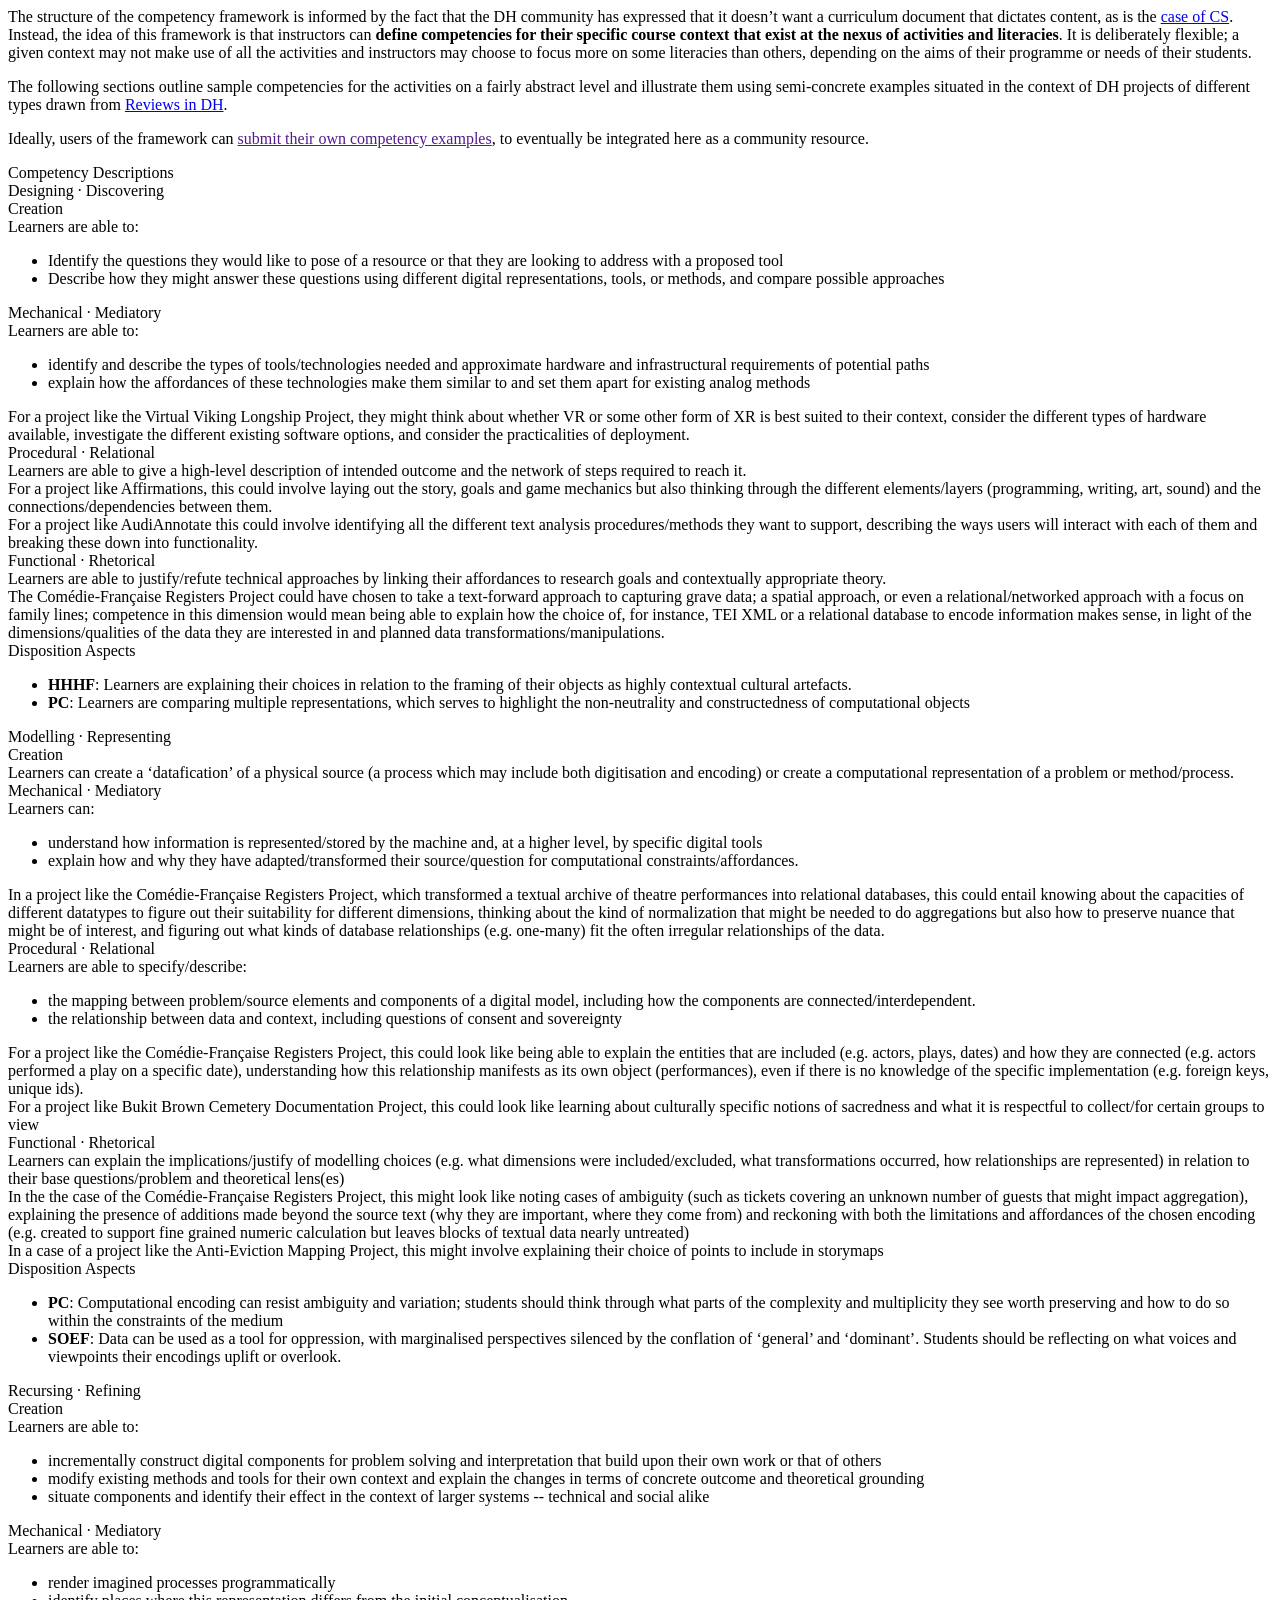
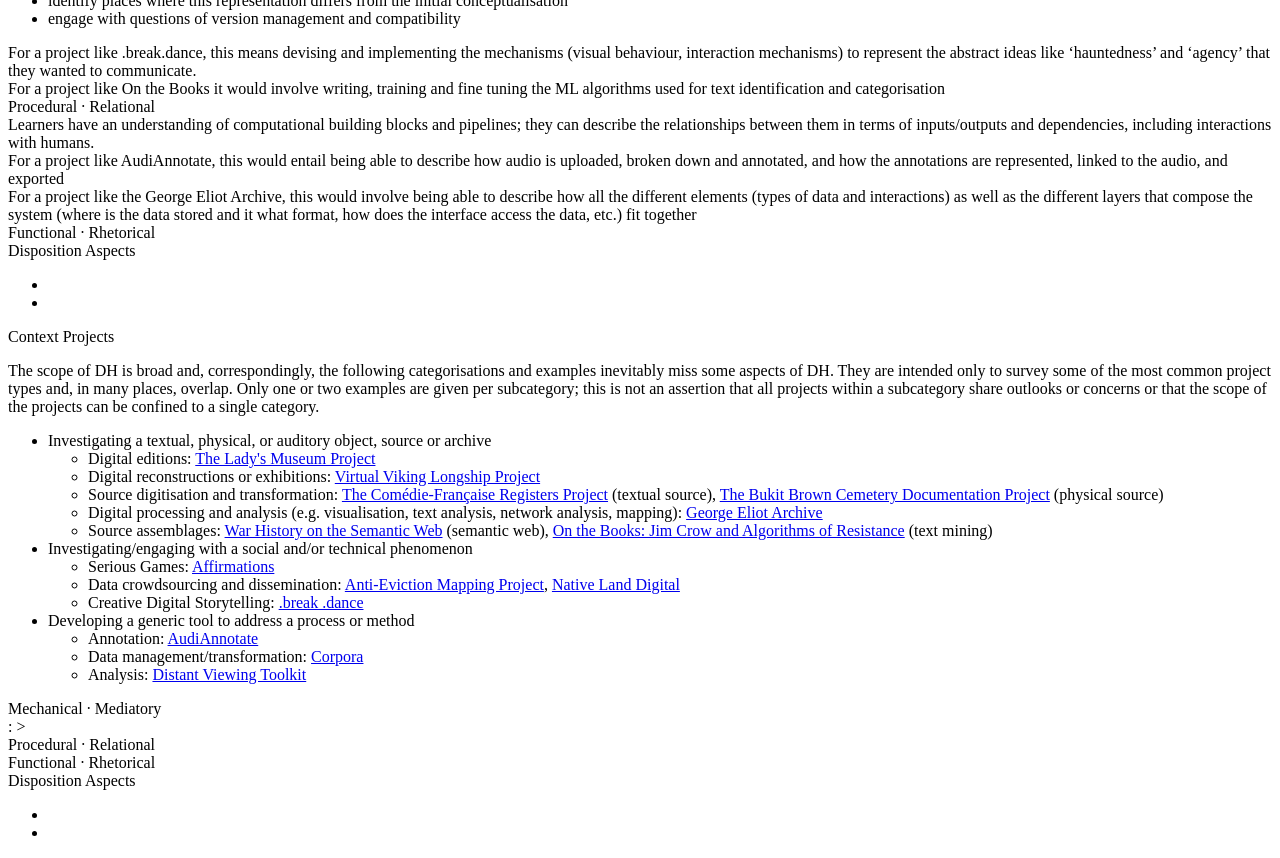
==== views/framework.html @ 6f7c1005 "initial commit" ====
<title>Competency Framework</title>
<body>
  <div class="text-content">
      <div class="content-section">
        <p>The structure of the competency framework is informed by the fact that the DH community has expressed that it doesn’t want a curriculum document that dictates content, as is the <a href="https://dl.acm.org/doi/epdf/10.1145/3664191" target="_blank">case of CS</a>. Instead, the idea of this framework is that instructors can <b>define competencies for their specific course context that exist at the nexus of activities and literacies</b>. It is deliberately flexible; a given context may not make use of all the activities and instructors may choose to focus more on some literacies than others, depending on the aims of their programme or needs of their students. <!--not sure if I should include the last bit--></p>
        <p>The following sections outline sample competencies for the activities on a fairly abstract level and illustrate them using semi-concrete examples situated in the context of <a du-smooth-scroll="projects" offset="130" duration="1000" class="scroll-anchor">DH projects of different types</a> drawn from <a href="https://reviewsindh.pubpub.org/" target="_blank">Reviews in DH</a>.</p>
        <p>Ideally, users of the framework can <a href="" target="_blank">submit their own competency examples</a>, to eventually be integrated here as a community resource.</p>
        <!--ADD FORM-->
      </div>
      <!--add a form-->

      <div class="content-section">
        <div class="content-header">Competency Descriptions</div>
        <div class="comp-desc col-sm-12">
          <div class="activity-title"> Designing · Discovering</div>
          <div class="activity-type">Creation</div>
          <div class="comp-s">Learners are able to:
            <ul>
              <li>Identify the questions they would like to pose of a resource or that they are looking to address with a proposed tool</li>
              <li>Describe how they might answer these questions using different digital representations, tools, or methods, and compare possible approaches</li>
            </ul>
          </div>
          <div class="comp-lit">
            <div class="lit-desc"><div class="lit-title">Mechanical · Mediatory</div>Learners are able to: <ul><li>identify and describe the types of tools/technologies needed and approximate hardware and infrastructural requirements of potential paths</li><li>explain how the affordances of these technologies make them similar to and set them apart for existing analog methods</li></ul></div>
            <div class="lit-ex"><uib-accordion><uib-accordion-group heading="Example: Virtual Viking Longship Project">For a project like the <a du-smooth-scroll="1b" offset="130" duration="1000">Virtual Viking Longship Project</a>, they might think about whether VR or some other form of XR is best suited to their context, consider the different types of hardware available, investigate the different existing software options, and consider the practicalities of deployment.</uib-accordion-group></uib-accordion></div>
          </div>
          <div class="comp-lit">
            <div class="lit-desc"><div class="lit-title">Procedural · Relational</div> Learners are able to give a high-level description of intended outcome and the network of steps required to reach it.</div>
            <div class="lit-ex"><uib-accordion><uib-accordion-group heading="Example: Affirmations">For a project like <a du-smooth-scroll="2a" offset="130" duration="1000">Affirmations</a>, this could involve laying out the story, goals and game mechanics but also thinking through the different elements/layers (programming, writing, art, sound) and the connections/dependencies between them.</uib-accordion-group></uib-accordion></div>
            <div class="lit-ex"><uib-accordion><uib-accordion-group heading="Example: AudiAnnotate">For a project like <a du-smooth-scroll="3a" offset="130" duration="1000">AudiAnnotate</a> this could involve identifying all the different text analysis procedures/methods they want to support, describing the ways users will interact with each of them and breaking these down into functionality.</uib-accordion-group></uib-accordion></div>
          </div>
          <div class="comp-lit">
            <div class="lit-desc"><div class="lit-title">Functional · Rhetorical</div>Learners are able to justify/refute technical approaches by linking their affordances to research goals and contextually appropriate theory.</div>
            <div class="lit-ex"><uib-accordion><uib-accordion-group heading="Example: Comédie-Française Registers Project">The <a du-smooth-scroll="1c" offset="130" duration="1000">Comédie-Française Registers Project</a> could have chosen to take a text-forward approach to capturing grave data; a spatial approach, or even a relational/networked approach with a focus on family lines; competence in this dimension would mean being able to explain how the choice of, for instance, TEI XML or a relational database to encode information makes sense, in light of the dimensions/qualities of the data they are interested in and planned data transformations/manipulations.</uib-accordion-group></uib-accordion></div>
          </div>
          <div class="comp-lit">
            <div class="lit-title">Disposition Aspects</div>
            <ul>
              <li><b>HHHF</b>: Learners are explaining their choices in relation to the framing of their objects as highly contextual cultural artefacts.</li>
              <li><b>PC</b>: Learners are comparing multiple representations, which serves to highlight the non-neutrality and constructedness of computational objects</li>
            </ul>
          </div>
        </div>
        <div class="comp-desc col-sm-12">
          <div class="activity-title">Modelling · Representing</div>
          <div class="activity-type">Creation</div>
          <div class="comp-s"> Learners can create a ‘datafication’ of a physical source (a process which may include both digitisation and encoding) or create a computational representation of a problem or method/process.</div>
          <div class="comp-lit">
            <div class="lit-desc"><div class="lit-title">Mechanical · Mediatory</div>Learners can: <ul>
              <li>understand how information is represented/stored by the machine and, at a higher level, by specific digital tools</li>
              <li>explain how and why they have adapted/transformed their source/question for computational constraints/affordances.</li>
            </ul></div>
            <div class="lit-ex"><uib-accordion><uib-accordion-group heading="Example: Comédie-Française Registers Project">In a project like the <a du-smooth-scroll="1c" offset="130" duration="1000">Comédie-Française Registers Project</a>, which  transformed a textual archive of theatre performances into relational databases, this could entail knowing about the capacities of different datatypes to figure out their suitability for different dimensions, thinking about the kind of normalization that might be needed to do aggregations but also how to preserve nuance that might be of interest, and figuring out what kinds of database relationships (e.g. one-many) fit the often irregular relationships of the data.</uib-accordion-group></uib-accordion></div>
          </div>
          <div class="comp-lit">
            <div class="lit-desc"><div class="lit-title">Procedural · Relational</div>Learners are able to specify/describe: <ul><li>the mapping between problem/source elements and components of a digital model, including how the components are connected/interdependent.</li><li>the relationship between data and context, including questions of consent and sovereignty </li></ul></div>
            <div class="lit-ex"><uib-accordion><uib-accordion-group heading="Example: Comédie-Française Registers Project">For a project like the <a du-smooth-scroll="1c" offset="130" duration="1000">Comédie-Française Registers Project</a>, this could look like being able to explain the entities that are included (e.g. actors, plays, dates) and how they are connected (e.g. actors performed a play on a specific date), understanding how this relationship manifests as its own object (performances), even if there is no knowledge of the specific implementation (e.g. foreign keys, unique ids).</uib-accordion-group></uib-accordion></div>
            <div class="lit-ex"><uib-accordion><uib-accordion-group heading="Example: Bukit Brown Cemetery Documentation Project">For a project like <a du-smooth-scroll="1c" offset="130" duration="1000">Bukit Brown Cemetery Documentation Project</a>, this could look like learning about culturally specific notions of sacredness and what it is respectful to collect/for certain groups to view</uib-accordion-group></uib-accordion></div>
          </div>
          <div class="comp-lit">
            <div class="lit-desc"><div class="lit-title">Functional · Rhetorical</div>Learners can explain the implications/justify of modelling choices (e.g. what dimensions were included/excluded, what transformations occurred, how relationships are represented) in relation to their base questions/problem and theoretical lens(es)</div>
            <div class="lit-ex"><uib-accordion><uib-accordion-group heading="Example: Comédie-Française Registers Project">In the the case of the  <a du-smooth-scroll="1c" offset="130" duration="1000">Comédie-Française Registers Project</a>, this might look like noting cases of ambiguity (such as tickets covering an unknown number of guests that might impact aggregation), explaining the presence of additions made beyond the source text (why they are important, where they come from) and reckoning with both the limitations and affordances of the chosen encoding (e.g. created to support fine grained numeric calculation but leaves blocks of textual data nearly untreated)</uib-accordion-group></uib-accordion></div>
            <div class="lit-ex"><uib-accordion><uib-accordion-group heading="Example: Anti-Eviction Mapping Project">In a case of a project like the <a du-smooth-scroll="2b" offset="130" duration="1000">Anti-Eviction Mapping Project</a>, this might involve explaining their choice of points to include in storymaps</uib-accordion-group></uib-accordion></div>
          </div>
          <div class="comp-lit">
            <div class="lit-title">Disposition Aspects</div>
            <ul>
              <li><b>PC</b>: Computational encoding can resist ambiguity and variation; students should think through what parts of the complexity and multiplicity they see worth preserving and how to do so within the constraints of the medium </li>
              <li><b>SOEF</b>: Data can be used as a tool for oppression, with marginalised perspectives silenced by the conflation of ‘general’ and ‘dominant’. Students should be reflecting on what voices and viewpoints their encodings uplift or overlook.</li>
            </ul>
          </div>
        </div>
        <div class="comp-desc col-sm-12">
          <div class="activity-title">Recursing · Refining</div>
          <div class="activity-type">Creation</div>
          <div class="comp-s">Learners are able to:<ul>
            <li>incrementally construct digital components for problem solving and interpretation that build upon their own work or that of others </li>
            <li>modify existing methods and tools for their own context and explain the changes in terms of concrete outcome and theoretical grounding</li>
            <li>situate components and identify their effect in the context of larger systems -- technical and social alike</li>
          </ul></div>
          <div class="comp-lit">
            <div class="lit-desc"><div class="lit-title">Mechanical · Mediatory</div>Learners are able to:
            <ul>
              <li>render imagined processes programmatically</li>
              <li>identify places where this representation differs from the initial conceptualisation</li>
              <li>engage with questions of version management and compatibility</li>
            </ul>
          </div>
            <div class="lit-ex"><uib-accordion><uib-accordion-group heading="Example: .break.dance">For a project like <a du-smooth-scroll="2c" offset="130" duration="1000">.break.dance</a>, this means devising and implementing the mechanisms (visual behaviour, interaction mechanisms) to represent the abstract ideas like ‘hauntedness’ and ‘agency’ that they wanted to communicate.</uib-accordion-group></uib-accordion></div>
            <div class="lit-ex"><uib-accordion><uib-accordion-group heading="Example: On the Books">For a project like <a du-smooth-scroll="1e" offset="130" duration="1000">On the Books</a> it would involve writing, training and fine tuning the ML algorithms used for text identification and categorisation</uib-accordion-group></uib-accordion></div>
          </div>
          <div class="comp-lit">
            <div class="lit-desc"><div class="lit-title">Procedural · Relational</div>Learners have an understanding of computational building blocks and pipelines; they can describe the relationships between them in terms of inputs/outputs and dependencies, including interactions with humans.
            </div>
            <div class="lit-ex"><uib-accordion><uib-accordion-group heading="Example: AudiAnnotate">For a project like <a du-smooth-scroll="3a" offset="130" duration="1000">AudiAnnotate</a>, this would entail being able to describe how audio is uploaded, broken down and annotated, and how the annotations are represented, linked to the audio, and exported</uib-accordion-group></uib-accordion></div>
            <div class="lit-ex"><uib-accordion><uib-accordion-group heading="Example: George Eliot Archive">For a project like the <a du-smooth-scroll="1d" offset="130" duration="1000">George Eliot Archive</a>, this would involve being able to describe how all the different elements (types of data and interactions) as well as the different layers that compose the system (where is the data stored and it what format, how does the interface access the data, etc.) fit together</uib-accordion-group></uib-accordion></div>
          </div>
          <div class="comp-lit">
            <div class="lit-desc"><div class="lit-title">Functional · Rhetorical</div></div>
            <div class="lit-ex"><uib-accordion><uib-accordion-group heading="Example"></uib-accordion-group></uib-accordion></div>
          </div>
          <div class="comp-lit">
            <div class="lit-title">Disposition Aspects</div>
            <ul>
              <li><b></b></li>
              <li><b></b></li>
            </ul>
          </div>
        </div>



      </div>
      <div class="content-section col-md-12">
        <div class="content-header" id="projects">Context Projects</div>
        <p>The scope of DH is broad and, correspondingly, the following categorisations and examples inevitably miss some aspects of DH. They are intended only to survey some of the most common project types and, in many places, overlap. Only one or two examples are given per subcategory; this is not an assertion that all projects within a subcategory share outlooks or concerns or that the scope of the projects can be confined to a single category. </p>
        <ul>
          <li><span class="project-cat">Investigating a textual, physical, or auditory object, source or archive</span>
            <ul>
              <li id="1a">Digital editions: <a href="https://reviewsindh.pubpub.org/pub/ladys-museum-project/release/2" target="_blank">The Lady's Museum Project</a></li>
              <li id="1b">Digital reconstructions or exhibitions: <a href="https://reviewsindh.pubpub.org/pub/virtual-viking-longship-project/release/2" target="_blank">Virtual Viking Longship Project</a> </li>
              <li id="1c">Source digitisation and transformation: <a href="https://reviewsindh.pubpub.org/pub/the-comedie-francaise-registers-project/release/3" target="_blank">The Comédie-Française Registers Project</a> (textual source), <a href="https://reviewsindh.pubpub.org/pub/the-comedie-francaise-registers-project/release/3" target="_blank">The Bukit Brown Cemetery Documentation Project</a> (physical source)</li>
              <li id="1d">Digital processing and analysis (e.g. visualisation, text analysis, network analysis, mapping): <a href="https://reviewsindh.pubpub.org/pub/george-eliot-archive-2025/release/1" target="_blank">George Eliot Archive</a></li>
              <li id="1e">Source assemblages: <a href="https://reviewsindh.pubpub.org/pub/war-history-on-the-semantic-web/release/2" target="_blank"> War History on the Semantic Web</a> (semantic web), <a href="https://reviewsindh.pubpub.org/pub/on-the-books/release/2" target="_blank">On the Books: Jim Crow and Algorithms of Resistance</a> (text mining)</li>
            </ul>
          </li>
          <li><span class="project-cat">Investigating/engaging with a social and/or technical phenomenon </span>
            <ul>
              <li id="2a">Serious Games: <a href="https://reviewsindh.pubpub.org/pub/affirmations-2/release/3" target="_blank">Affirmations</a></li>
              <li id="2b">Data crowdsourcing and dissemination: <a href="https://reviewsindh.pubpub.org/pub/antieviction-mapping-project/release/2" target="_blank">Anti-Eviction Mapping Project</a>, <a href="https://reviewsindh.pubpub.org/pub/native-land-digital/release/1" target="_blank">Native Land Digital</a></li>
              <li id="2c">Creative Digital Storytelling: <a href="https://reviewsindh.pubpub.org/pub/breakdance/release/3" target="_blank">.break .dance</a></li>
            </ul>
          </li>
          <li><span class="project-cat">Developing a generic tool to address a process or method</span>
            <ul>
              <li id="3a">Annotation: <a href="https://reviewsindh.pubpub.org/pub/audiannotate/release/4" target="_blank">AudiAnnotate</a></li>
              <li id="3b">Data management/transformation:  <a href="https://reviewsindh.pubpub.org/pub/corpora/release/1" target="_blank">Corpora</a></li>
              <li id="3c">Analysis: <a href="https://reviewsindh.pubpub.org/pub/distant-viewing-toolkit/release/1" target="_blank">Distant Viewing Toolkit</a></li>
            </ul>
          </li>
        </ul>
      </div>
  </div>

</body>



<div class="comp-desc col-sm-12">
  <div class="activity-title"></div>
  <div class="activity-type"></div>
  <div class="comp-s"></div>
  <div class="comp-lit">
    <div class="lit-desc"><div class="lit-title">Mechanical · Mediatory</div>: ></div>
    <div class="lit-ex"><uib-accordion><uib-accordion-group heading="Example"></uib-accordion-group></uib-accordion></div>
  </div>
  <div class="comp-lit">
    <div class="lit-desc"><div class="lit-title">Procedural · Relational</div></div>
    <div class="lit-ex"><uib-accordion><uib-accordion-group heading="Example"></uib-accordion-group></uib-accordion></div>
  </div>
  <div class="comp-lit">
    <div class="lit-desc"><div class="lit-title">Functional · Rhetorical</div></div>
    <div class="lit-ex"><uib-accordion><uib-accordion-group heading="Example"></uib-accordion-group></uib-accordion></div>
  </div>
  <div class="comp-lit">
    <div class="lit-title">Disposition Aspects</div>
    <ul>
      <li><b></b></li>
      <li><b></b></li>
    </ul>
  </div>
</div>
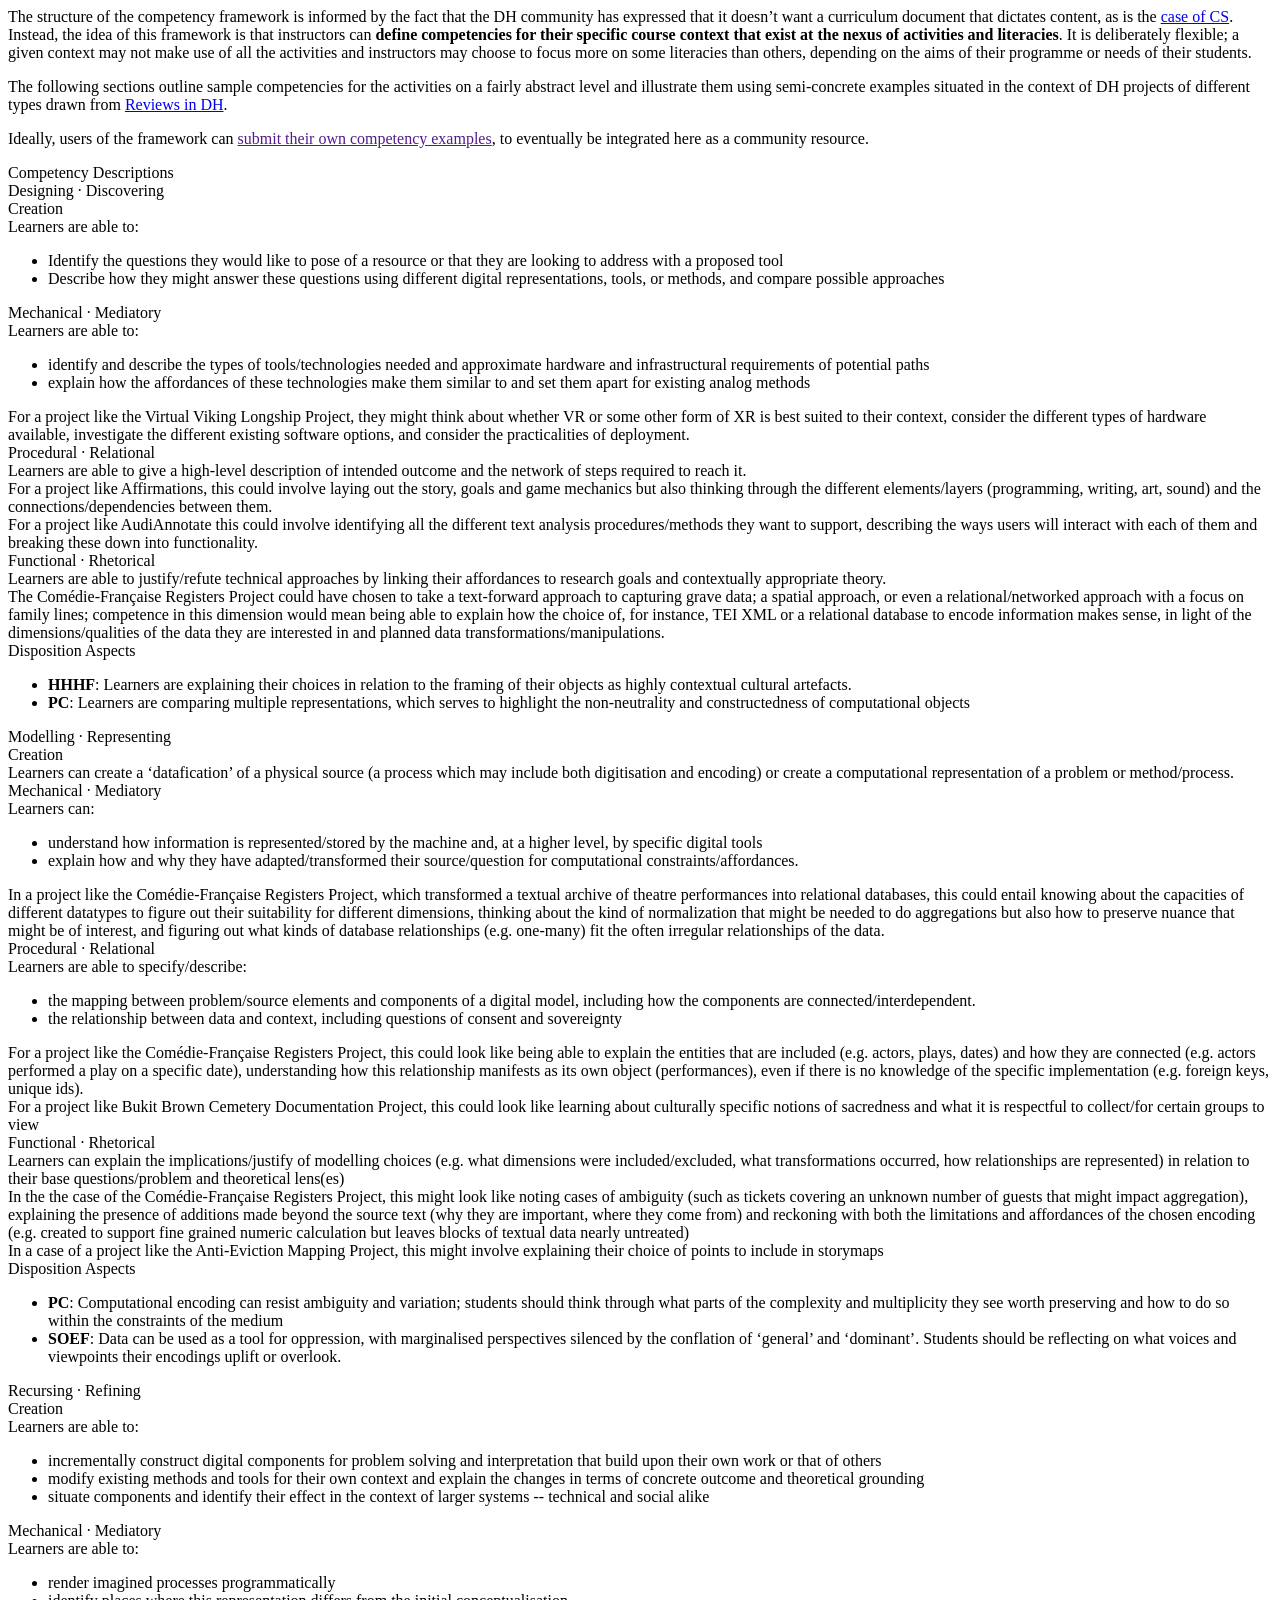
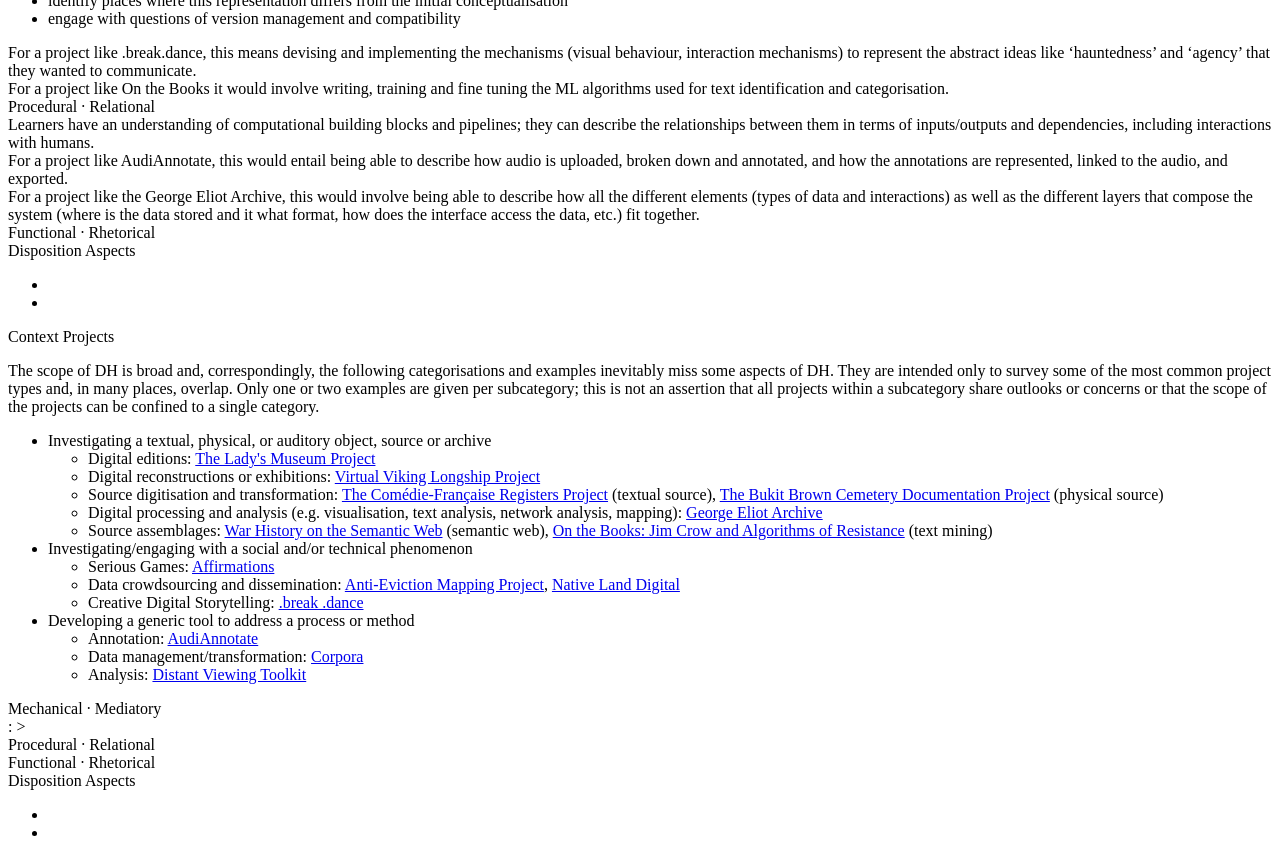
==== commit cbfe14ea: "under construction note" ====
--- a/views/framework.html
+++ b/views/framework.html
@@ -87,13 +87,13 @@
             </ul>
           </div>
             <div class="lit-ex"><uib-accordion><uib-accordion-group heading="Example: .break.dance">For a project like <a du-smooth-scroll="2c" offset="130" duration="1000">.break.dance</a>, this means devising and implementing the mechanisms (visual behaviour, interaction mechanisms) to represent the abstract ideas like ‘hauntedness’ and ‘agency’ that they wanted to communicate.</uib-accordion-group></uib-accordion></div>
-            <div class="lit-ex"><uib-accordion><uib-accordion-group heading="Example: On the Books">For a project like <a du-smooth-scroll="1e" offset="130" duration="1000">On the Books</a> it would involve writing, training and fine tuning the ML algorithms used for text identification and categorisation</uib-accordion-group></uib-accordion></div>
+            <div class="lit-ex"><uib-accordion><uib-accordion-group heading="Example: On the Books">For a project like <a du-smooth-scroll="1e" offset="130" duration="1000">On the Books</a> it would involve writing, training and fine tuning the ML algorithms used for text identification and categorisation.</uib-accordion-group></uib-accordion></div>
           </div>
           <div class="comp-lit">
             <div class="lit-desc"><div class="lit-title">Procedural · Relational</div>Learners have an understanding of computational building blocks and pipelines; they can describe the relationships between them in terms of inputs/outputs and dependencies, including interactions with humans.
             </div>
-            <div class="lit-ex"><uib-accordion><uib-accordion-group heading="Example: AudiAnnotate">For a project like <a du-smooth-scroll="3a" offset="130" duration="1000">AudiAnnotate</a>, this would entail being able to describe how audio is uploaded, broken down and annotated, and how the annotations are represented, linked to the audio, and exported</uib-accordion-group></uib-accordion></div>
-            <div class="lit-ex"><uib-accordion><uib-accordion-group heading="Example: George Eliot Archive">For a project like the <a du-smooth-scroll="1d" offset="130" duration="1000">George Eliot Archive</a>, this would involve being able to describe how all the different elements (types of data and interactions) as well as the different layers that compose the system (where is the data stored and it what format, how does the interface access the data, etc.) fit together</uib-accordion-group></uib-accordion></div>
+            <div class="lit-ex"><uib-accordion><uib-accordion-group heading="Example: AudiAnnotate">For a project like <a du-smooth-scroll="3a" offset="130" duration="1000">AudiAnnotate</a>, this would entail being able to describe how audio is uploaded, broken down and annotated, and how the annotations are represented, linked to the audio, and exported.</uib-accordion-group></uib-accordion></div>
+            <div class="lit-ex"><uib-accordion><uib-accordion-group heading="Example: George Eliot Archive">For a project like the <a du-smooth-scroll="1d" offset="130" duration="1000">George Eliot Archive</a>, this would involve being able to describe how all the different elements (types of data and interactions) as well as the different layers that compose the system (where is the data stored and it what format, how does the interface access the data, etc.) fit together.</uib-accordion-group></uib-accordion></div>
           </div>
           <div class="comp-lit">
             <div class="lit-desc"><div class="lit-title">Functional · Rhetorical</div></div>
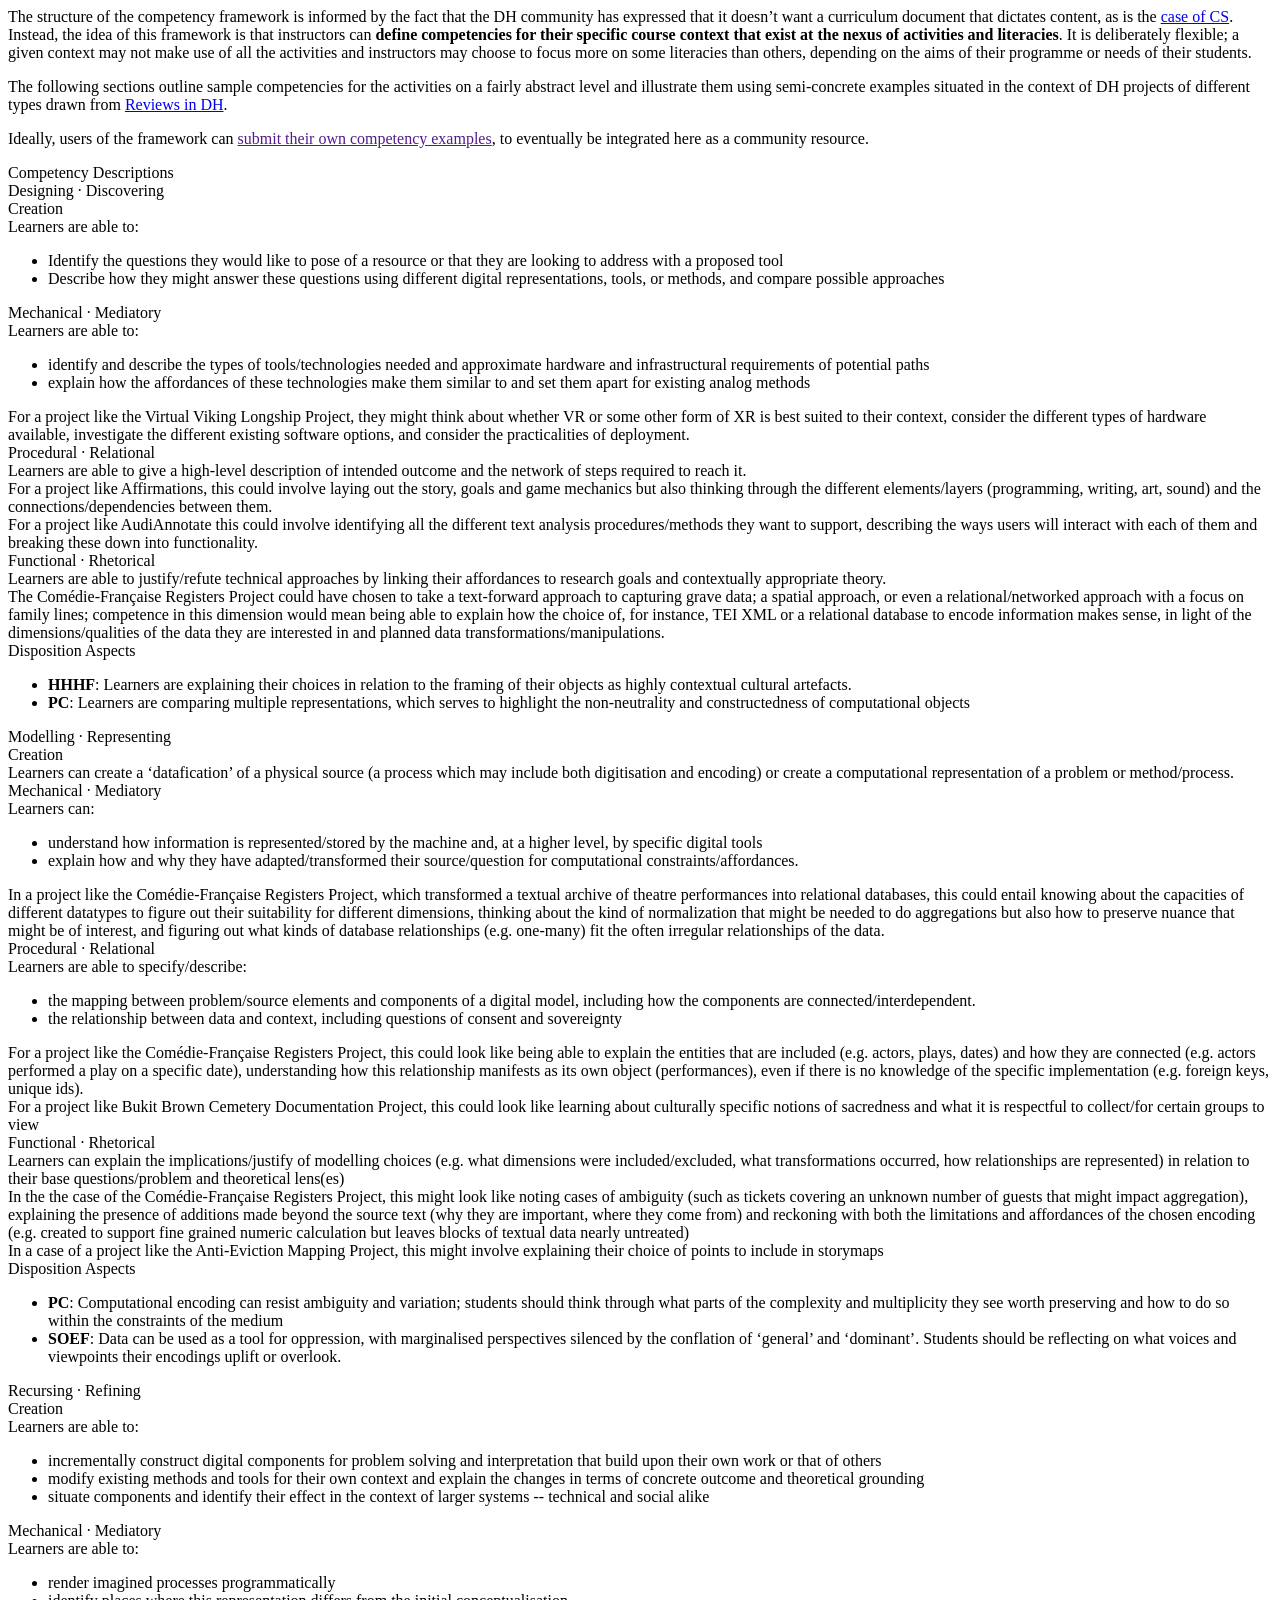
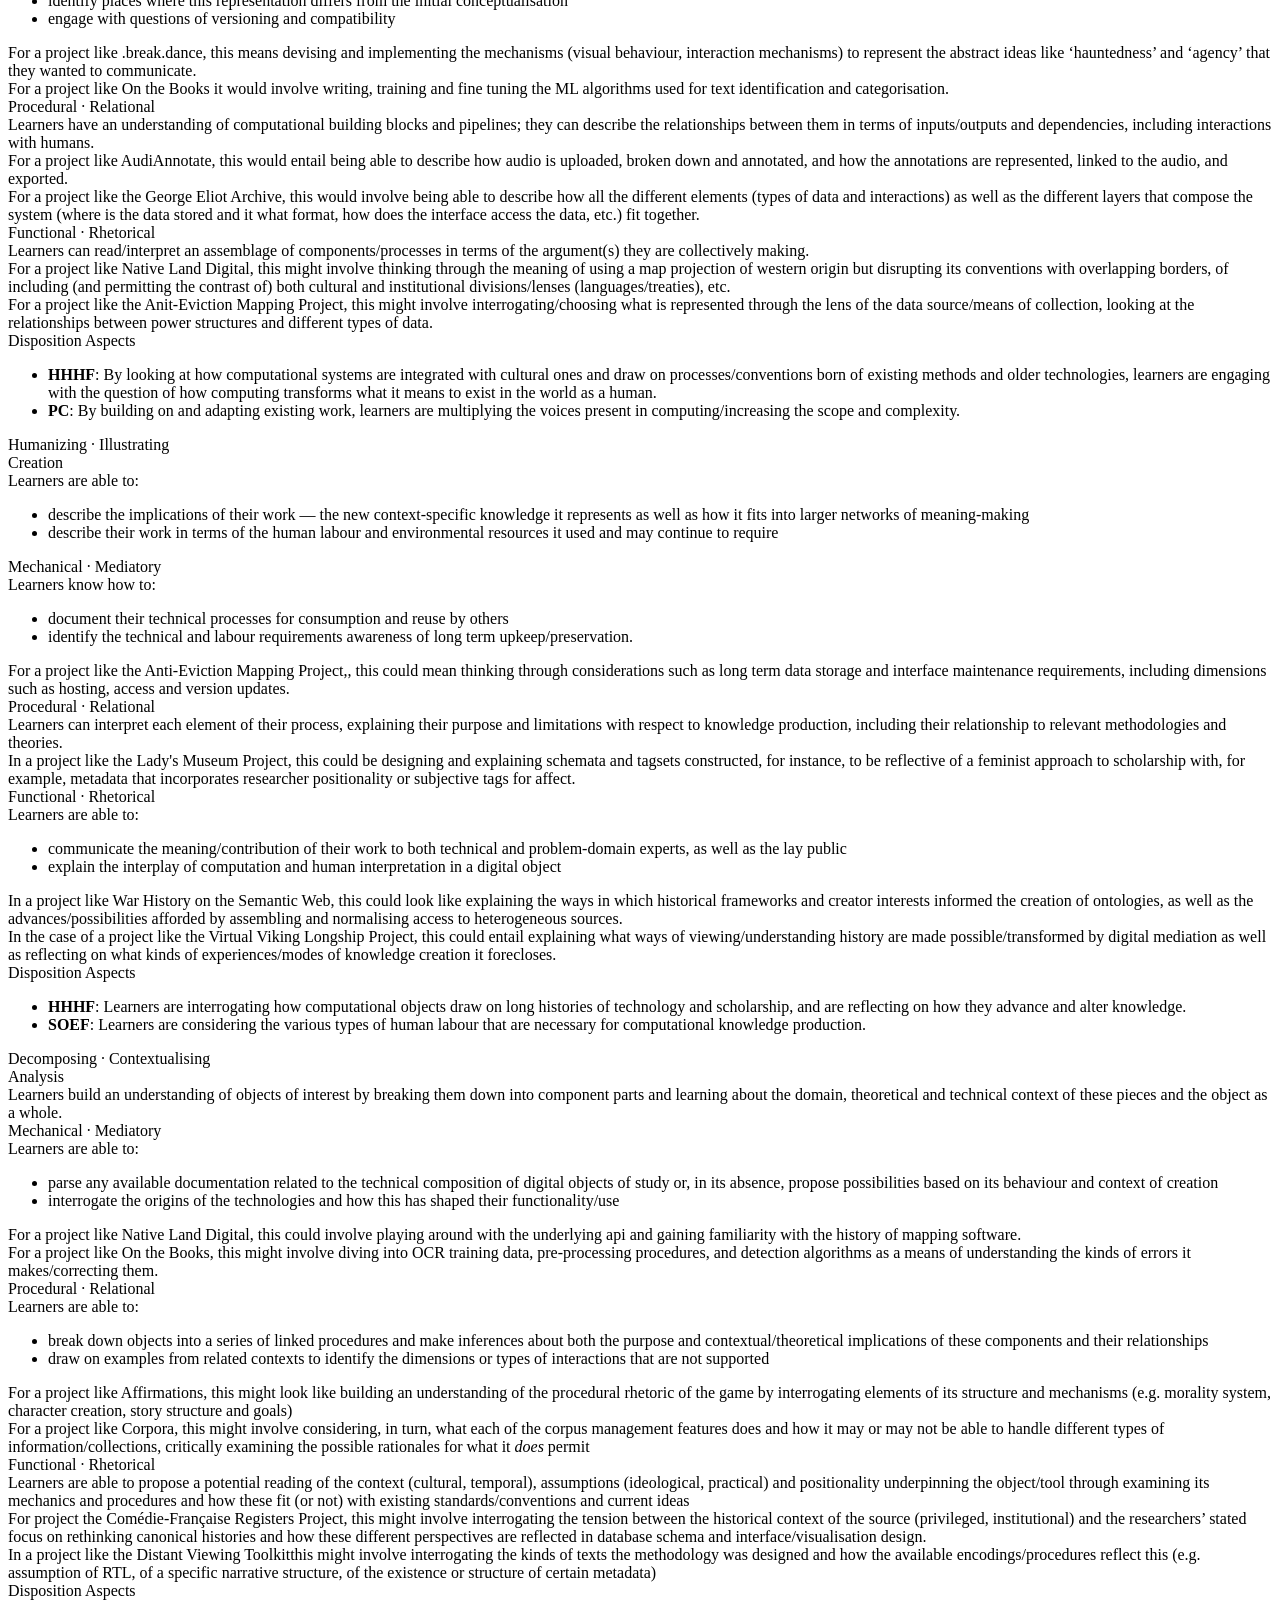
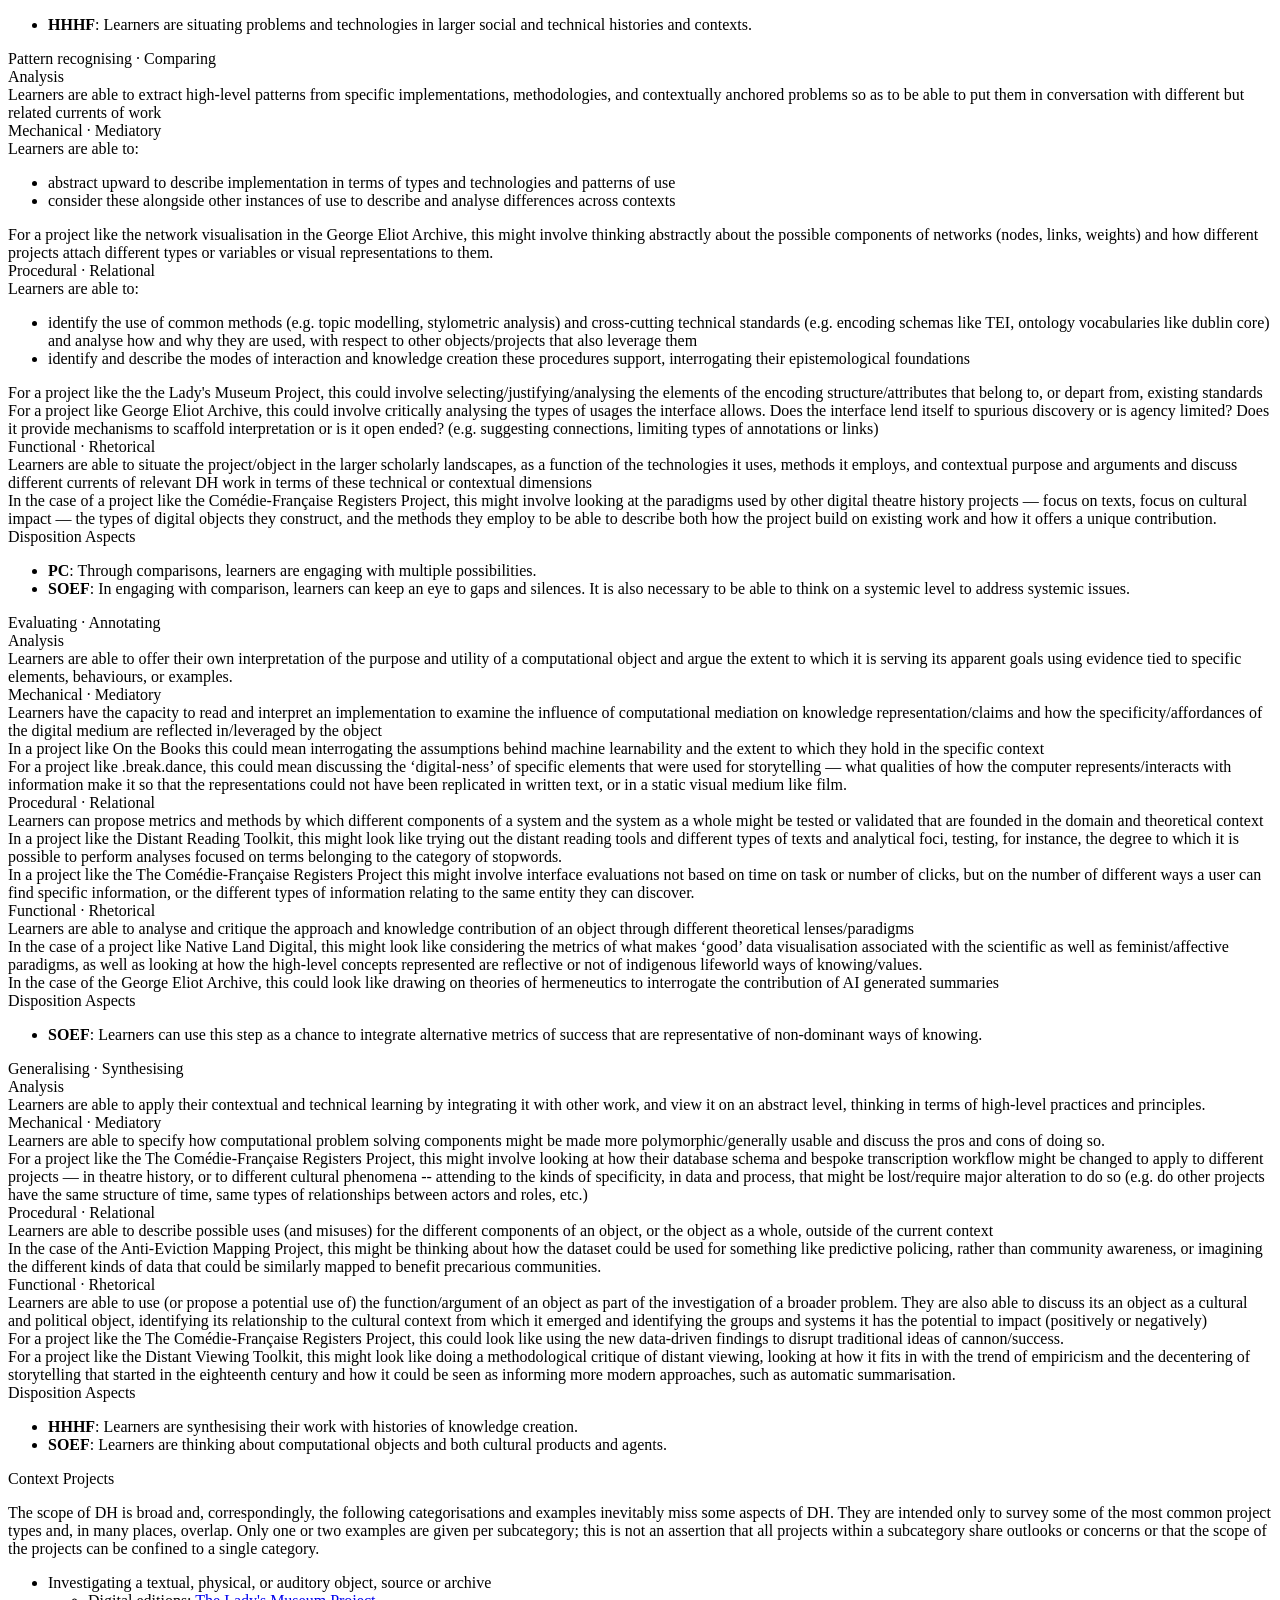
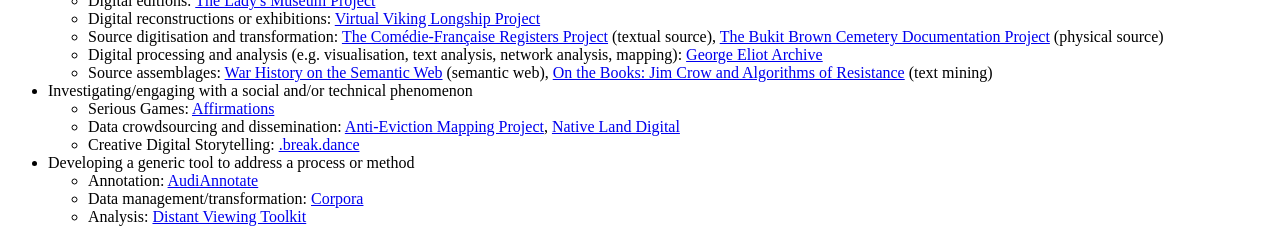
==== commit 648de87c: "finished framework" ====
--- a/views/framework.html
+++ b/views/framework.html
@@ -83,7 +83,7 @@
             <ul>
               <li>render imagined processes programmatically</li>
               <li>identify places where this representation differs from the initial conceptualisation</li>
-              <li>engage with questions of version management and compatibility</li>
+              <li>engage with questions of versioning and compatibility</li>
             </ul>
           </div>
             <div class="lit-ex"><uib-accordion><uib-accordion-group heading="Example: .break.dance">For a project like <a du-smooth-scroll="2c" offset="130" duration="1000">.break.dance</a>, this means devising and implementing the mechanisms (visual behaviour, interaction mechanisms) to represent the abstract ideas like ‘hauntedness’ and ‘agency’ that they wanted to communicate.</uib-accordion-group></uib-accordion></div>
@@ -96,17 +96,179 @@
             <div class="lit-ex"><uib-accordion><uib-accordion-group heading="Example: George Eliot Archive">For a project like the <a du-smooth-scroll="1d" offset="130" duration="1000">George Eliot Archive</a>, this would involve being able to describe how all the different elements (types of data and interactions) as well as the different layers that compose the system (where is the data stored and it what format, how does the interface access the data, etc.) fit together.</uib-accordion-group></uib-accordion></div>
           </div>
           <div class="comp-lit">
-            <div class="lit-desc"><div class="lit-title">Functional · Rhetorical</div></div>
-            <div class="lit-ex"><uib-accordion><uib-accordion-group heading="Example"></uib-accordion-group></uib-accordion></div>
-          </div>
-          <div class="comp-lit">
-            <div class="lit-title">Disposition Aspects</div>
-            <ul>
-              <li><b></b></li>
-              <li><b></b></li>
-            </ul>
-          </div>
-        </div>
+            <div class="lit-desc"><div class="lit-title">Functional · Rhetorical</div> Learners can read/interpret an assemblage of components/processes in terms of the argument(s) they are collectively making.</div>
+            <div class="lit-ex"><uib-accordion><uib-accordion-group heading="Example: Native Land Digital">For a project like <a du-smooth-scroll="2b" offset="130" duration="1000">Native Land Digital</a>, this might involve thinking through the meaning of using a map projection of western origin but disrupting its conventions with overlapping borders, of including (and permitting the contrast of) both cultural and institutional divisions/lenses (languages/treaties), etc.</uib-accordion-group></uib-accordion></div>
+            <div class="lit-ex"><uib-accordion><uib-accordion-group heading="Example: Anti-Eviction Mapping Project">For a project like the <a du-smooth-scroll="2b" offset="130" duration="1000">Anit-Eviction Mapping Project</a>, this might involve interrogating/choosing what is represented through the lens of the data source/means of collection, looking at the relationships between power structures and different types of data.</uib-accordion-group></uib-accordion></div>
+          </div>
+          <div class="comp-lit">
+            <div class="lit-title">Disposition Aspects</div>
+            <ul>
+              <li><b>HHHF</b>: By looking at how computational systems are integrated with cultural ones and draw on processes/conventions born of existing methods and older technologies, learners are engaging with the question of how computing transforms what it means to exist in the world as a human.</li>
+              <li><b>PC</b>: By building on and adapting existing work, learners are multiplying the voices present in computing/increasing the scope and complexity.</li>
+            </ul>
+          </div>
+        </div>
+        <div class="comp-desc col-sm-12">
+          <div class="activity-title">Humanizing · Illustrating</div>
+          <div class="activity-type">Creation</div>
+          <div class="comp-s">Learners are able to:
+            <ul>
+              <li>describe the implications of their work — the new context-specific knowledge it represents as well as how it fits into larger networks of meaning-making</li>
+              <li>describe their work in terms of the human labour and environmental resources it used and may continue to require</li>
+            </ul>
+          </div>
+          <div class="comp-lit">
+            <div class="lit-desc"><div class="lit-title">Mechanical · Mediatory</div>Learners know how to: <ul>
+              <li>document their technical processes for consumption and reuse by others</li>
+              <li>identify the technical and labour requirements awareness of long term upkeep/preservation.</li>
+            </ul></div>
+            <div class="lit-ex"><uib-accordion><uib-accordion-group heading="Example: Anti-Eviction Mapping Project">For a project like the <a du-smooth-scroll="2b" offset="130" duration="1000">Anti-Eviction Mapping Project</a>,, this could mean thinking through considerations such as long term data storage and interface maintenance requirements, including dimensions such as hosting, access and version updates.</uib-accordion-group></uib-accordion></div>
+          </div>
+          <div class="comp-lit">
+            <div class="lit-desc"><div class="lit-title">Procedural · Relational</div>Learners can interpret each element of their process, explaining their purpose and limitations with respect to knowledge production, including their relationship to relevant methodologies and theories.</div>
+            <div class="lit-ex"><uib-accordion><uib-accordion-group heading="Example:  Lady's Museum Project">In a project like the <a  du-smooth-scroll="1a" offset="130" duration="1000"> Lady's Museum Project</a>, this could be designing and explaining schemata and tagsets constructed, for instance, to be reflective of a feminist approach to scholarship with, for example, metadata that incorporates researcher positionality or subjective tags for affect.</uib-accordion-group></uib-accordion></div>
+          </div>
+          <div class="comp-lit">
+            <div class="lit-desc"><div class="lit-title">Functional · Rhetorical</div> Learners are able to:
+              <ul>
+                <li>communicate the meaning/contribution of their work to both technical and problem-domain experts, as well as the lay public</li>
+                <li>explain the interplay of computation and human interpretation in a digital object</li>
+              </ul>
+            </div>
+            <div class="lit-ex"><uib-accordion><uib-accordion-group heading="Example: War History on the Semantic Web">In a project like <a du-smooth-scroll="1e" offset="130" duration="1000">War History on the Semantic Web</a>, this could look like explaining the ways in which historical frameworks and creator interests informed the creation of ontologies, as well as the advances/possibilities afforded by assembling and normalising access to heterogeneous sources.</uib-accordion-group></uib-accordion></div>
+            <div class="lit-ex"><uib-accordion><uib-accordion-group heading="Example: Virtual Viking Longship Project">In the case of a project like the <a du-smooth-scroll="2a" offset="130" duration="1000">Virtual Viking Longship Project</a>, this could entail explaining what ways of viewing/understanding history are made possible/transformed by digital mediation as well as reflecting on what kinds of experiences/modes of knowledge creation it forecloses.</uib-accordion-group></uib-accordion></div>
+          </div>
+          <div class="comp-lit">
+            <div class="lit-title">Disposition Aspects</div>
+            <ul>
+              <li><b>HHHF</b>: Learners are interrogating how computational objects draw on long histories of technology and scholarship, and are reflecting on how they advance and alter knowledge.</li>
+              <li><b>SOEF</b>: Learners are considering the various types of human labour that are necessary for computational knowledge production.</li>
+            </ul>
+          </div>
+        </div>
+        <div class="comp-desc col-sm-12">
+          <div class="activity-title">Decomposing · Contextualising</div>
+          <div class="activity-type">Analysis</div>
+          <div class="comp-s">Learners build an understanding of objects of interest by breaking them down into component parts and learning about the domain, theoretical and technical context of these pieces and the object as a whole.</div>
+          <div class="comp-lit">
+            <div class="lit-desc"><div class="lit-title">Mechanical · Mediatory</div> Learners are able to:
+            <ul><li>parse any available documentation related to the technical composition of digital objects of study or, in its absence, propose possibilities based on its behaviour and context of creation</li>
+              <li>interrogate the origins of the technologies and how this has shaped their functionality/use </li></ul>
+
+          </div>
+            <div class="lit-ex"><uib-accordion><uib-accordion-group heading="Example: Native Land Digital">For a project like <a du-smooth-scroll="2b" offset="130" duration="1000">Native Land Digital</a>, this could involve playing around with the underlying api and gaining familiarity with the history of mapping software.</uib-accordion-group></uib-accordion></div>
+            <div class="lit-ex"><uib-accordion><uib-accordion-group heading="Example: On the Books">For a project like <a du-smooth-scroll="1e" offset="130" duration="1000">On the Books</a>, this might involve diving into OCR training data, pre-processing procedures, and detection algorithms as a means of understanding the kinds of errors it makes/correcting them.</uib-accordion-group></uib-accordion></div>
+          </div>
+          <div class="comp-lit">
+            <div class="lit-desc"><div class="lit-title">Procedural · Relational</div> Learners are able to:
+              <ul>
+                <li>break down objects into a series of linked procedures and make inferences about both the purpose and contextual/theoretical implications of these components and their relationships</li>
+                <li>draw on examples from related contexts to identify the dimensions or types of interactions that are not supported</li>
+              </ul>
+            </div>
+            <div class="lit-ex"><uib-accordion><uib-accordion-group heading="Example: Affirmations">For a project like <a du-smooth-scroll="2a" offset="130" duration="1000">Affirmations</a>, this might look like building an understanding of the procedural rhetoric of the game by interrogating elements of its structure and mechanisms (e.g. morality system, character creation, story structure and goals)</uib-accordion-group></uib-accordion></div>
+            <div class="lit-ex"><uib-accordion><uib-accordion-group heading="Example: Corpora">For a project like <a>Corpora</a>, this might involve considering, in turn, what each of the corpus management features does and how it may or may not be able to handle different types of information/collections, critically examining the possible rationales for what it <i>does</i> permit</uib-accordion-group></uib-accordion></div>
+          </div>
+          <div class="comp-lit">
+            <div class="lit-desc"><div class="lit-title">Functional · Rhetorical</div> Learners are able to propose a potential reading of the context (cultural, temporal), assumptions (ideological, practical) and positionality underpinning the object/tool through examining its mechanics and procedures and how these fit (or not) with existing standards/conventions and current ideas</div>
+            <div class="lit-ex"><uib-accordion><uib-accordion-group heading="Example: Comédie-Française Registers Project">For project the <a du-smooth-scroll="1c" offset="130" duration="1000">Comédie-Française Registers Project</a>, this might involve interrogating the tension between the historical context of the source (privileged, institutional) and the researchers’ stated focus on rethinking canonical histories and how these different perspectives are reflected in database schema and interface/visualisation design.</uib-accordion-group></uib-accordion></div>
+            <div class="lit-ex"><uib-accordion><uib-accordion-group heading="Example: Distant Viewing Toolkit">In a project like the <a du-smooth-scroll="3c" offset="130" duration="1000">Distant Viewing Toolkit</a >this might involve interrogating the kinds of texts the methodology was designed and  how the available encodings/procedures reflect this (e.g. assumption of RTL, of a specific narrative structure, of the existence or structure of certain metadata)</uib-accordion-group></uib-accordion></div>
+          </div>
+          <div class="comp-lit">
+            <div class="lit-title">Disposition Aspects</div>
+            <ul>
+              <li><b>HHHF</b>: Learners are situating problems and technologies in larger social and technical histories and contexts.</li>
+            </ul>
+          </div>
+        </div>
+        <div class="comp-desc col-sm-12">
+          <div class="activity-title"> Pattern recognising · Comparing</div>
+          <div class="activity-type">Analysis</div>
+          <div class="comp-s">Learners are able to extract high-level patterns from specific implementations, methodologies, and contextually anchored problems so as to be able to put them in conversation with different but related currents of work</div>
+          <div class="comp-lit">
+            <div class="lit-desc"><div class="lit-title">Mechanical · Mediatory</div> Learners are able to:
+              <ul>
+                <li>abstract upward to describe implementation in terms of types and technologies and patterns of use</li>
+                <li>consider these alongside other instances of use to describe and analyse differences across contexts</li>
+              </ul>
+            </div>
+            <div class="lit-ex"><uib-accordion><uib-accordion-group heading="Example: George Eliot Archive">For a project like the network visualisation in the <a du-smooth-scroll="1d" offset="130" duration="1000">George Eliot Archive</a>, this might involve thinking abstractly about the possible components of networks (nodes, links, weights) and how different projects attach different types or variables or visual representations to them.</uib-accordion-group></uib-accordion></div>
+          </div>
+          <div class="comp-lit">
+            <div class="lit-desc"><div class="lit-title">Procedural · Relational</div> Learners are able to:
+              <ul>
+                <li>identify the use of common methods (e.g. topic modelling, stylometric analysis) and cross-cutting technical standards (e.g. encoding schemas like TEI, ontology vocabularies like dublin core) and analyse how and why they are used, with respect to other objects/projects that also leverage them</li>
+                <li>identify and describe the modes of interaction and knowledge creation these procedures support, interrogating their epistemological foundations</li>
+              </ul>
+           </div>
+            <div class="lit-ex"><uib-accordion><uib-accordion-group heading="Example: Lady's Museum Project">For a project like the the <a u-smooth-scroll="1a" offset="130" duration="1000">Lady's Museum Project</a>, this could involve selecting/justifying/analysing the elements of the encoding structure/attributes that belong to, or depart from, existing standards</uib-accordion-group></uib-accordion></div>
+            <div class="lit-ex"><uib-accordion><uib-accordion-group heading="Example: George Eliot Archive">For a project like <a u-smooth-scroll="1d" offset="130" duration="1000">George Eliot Archive</a>, this could involve critically analysing the types of usages the interface allows. Does the interface lend itself to spurious discovery or is agency limited? Does it provide mechanisms to scaffold interpretation or is it open ended? (e.g. suggesting connections, limiting types of annotations or links)</uib-accordion-group></uib-accordion></div>
+          </div>
+          <div class="comp-lit">
+            <div class="lit-desc"><div class="lit-title">Functional · Rhetorical</div>Learners are able to situate the project/object in the larger scholarly landscapes, as a function of the technologies it uses, methods it employs, and contextual purpose and arguments and  discuss different currents of relevant DH work in terms of these technical or contextual dimensions</div>
+            <div class="lit-ex"><uib-accordion><uib-accordion-group heading="Example: Comédie-Française Registers Project">In the case of a project like the <a du-smooth-scroll="1c" offset="130" duration="1000">Comédie-Française Registers Project</a>, this might involve looking at the paradigms used by other digital theatre history projects — focus on texts, focus on cultural impact — the types of digital objects they construct, and the methods they employ to be able to describe both how the project build on existing work and how it offers a unique contribution.</uib-accordion-group></uib-accordion></div>
+          </div>
+          <div class="comp-lit">
+            <div class="lit-title">Disposition Aspects</div>
+            <ul>
+              <li><b>PC</b>: Through comparisons, learners are engaging with multiple possibilities.</li>
+              <li><b>SOEF</b>: In engaging with comparison, learners can keep an eye to gaps and silences. It is also necessary to be able to think on a systemic level to address systemic issues.</li>
+            </ul>
+          </div>
+        </div>
+        <div class="comp-desc col-sm-12">
+          <div class="activity-title">Evaluating · Annotating</div>
+          <div class="activity-type">Analysis</div>
+          <div class="comp-s"> Learners are able to offer their own interpretation of the purpose and utility of a computational object and argue the extent to which it is serving its apparent goals using evidence tied to specific elements, behaviours, or examples.</div>
+          <div class="comp-lit">
+            <div class="lit-desc"><div class="lit-title">Mechanical · Mediatory</div>Learners have the capacity to read and interpret an implementation to examine the influence of computational mediation on knowledge representation/claims and how the specificity/affordances of the digital medium are reflected in/leveraged by the object</div>
+            <div class="lit-ex"><uib-accordion><uib-accordion-group heading="Example: On the Books">In a project like <a du-smooth-scroll="1e" offset="130" duration="1000">On the Books</a> this could mean interrogating the assumptions behind machine learnability and the extent to which they hold in the specific context</uib-accordion-group></uib-accordion></div>
+            <div class="lit-ex"><uib-accordion><uib-accordion-group heading="Example: .break.dance">For a project like <a du-smooth-scroll="2c" offset="130" duration="1000">.break.dance</a>, this could mean discussing the ‘digital-ness’ of specific elements that were used for storytelling — what qualities of how the computer represents/interacts with information make it so that the representations could not have been replicated in written text, or in a static visual medium like film.</uib-accordion-group></uib-accordion></div>
+          </div>
+          <div class="comp-lit">
+            <div class="lit-desc"><div class="lit-title">Procedural · Relational</div>Learners can propose metrics and methods by which different components of a system and the system as a whole might be tested or validated that are founded in the domain and theoretical context</div>
+            <div class="lit-ex"><uib-accordion><uib-accordion-group heading="Example: Distant Reading Toolkit">In a project like the <a du-smooth-scroll="3c" offset="130" duration="1000">Distant Reading Toolkit</a>, this might look like trying out the distant reading tools and different types of texts and analytical foci, testing, for instance, the degree to which it is possible to perform analyses focused on terms belonging to the category of stopwords.</uib-accordion-group></uib-accordion></div>
+            <div class="lit-ex"><uib-accordion><uib-accordion-group heading="Example: The Comédie-Française Registers Project">In a project like the <a du-smooth-scroll="1c" offset="130" duration="1000">The Comédie-Française Registers Project</a> this might involve interface evaluations not based on time on task or number of clicks, but on the number of different ways a user can find specific information, or the different types of information relating to the same entity they can discover.</uib-accordion-group></uib-accordion></div>
+          </div>
+          <div class="comp-lit">
+            <div class="lit-desc"><div class="lit-title">Functional · Rhetorical</div> Learners are able to analyse and critique the approach and knowledge contribution of an object through different theoretical lenses/paradigms</div>
+            <div class="lit-ex"><uib-accordion><uib-accordion-group heading="Example: Native Land Digital">In the case of a project like <a du-smooth-scroll="2b" offset="130" duration="1000">Native Land Digital</a>, this might look like considering the metrics of what makes ‘good’ data visualisation associated with the scientific as well as feminist/affective paradigms, as well as looking at how the high-level concepts represented are reflective or not of indigenous lifeworld ways of knowing/values.</uib-accordion-group></uib-accordion></div>
+            <div class="lit-ex"><uib-accordion><uib-accordion-group heading="Example: George Eliot Archive">In the case of the <a du-smooth-scroll="1d" offset="130" duration="1000">George Eliot Archive</a>, this could look like drawing on theories of hermeneutics to interrogate the contribution of AI generated summaries
+</uib-accordion-group></uib-accordion></div>
+          </div>
+          <div class="comp-lit">
+            <div class="lit-title">Disposition Aspects</div>
+            <ul>
+              <li><b>SOEF</b>: Learners can use this step as a chance to integrate alternative metrics of success that are representative of non-dominant ways of knowing.</li>
+            </ul>
+          </div>
+        </div>
+        <div class="comp-desc col-sm-12">
+          <div class="activity-title">Generalising · Synthesising</div>
+          <div class="activity-type">Analysis</div>
+          <div class="comp-s"> Learners are able to apply their contextual and technical learning by integrating it with other work, and view it on an abstract level, thinking in terms of high-level practices and principles. </div>
+          <div class="comp-lit">
+            <div class="lit-desc"><div class="lit-title">Mechanical · Mediatory</div>Learners are able to specify how computational problem solving components might be made more polymorphic/generally usable and discuss the pros and cons of doing so.</div>
+            <div class="lit-ex"><uib-accordion><uib-accordion-group heading="Example: Comédie-Française Registers Project">For a project like the <a du-smooth-scroll="1c" offset="130" duration="1000">The Comédie-Française Registers Project</a>, this might involve looking at how their database schema and bespoke transcription workflow might be changed to apply to different projects — in theatre history, or to different cultural phenomena -- attending to the kinds of specificity, in data and process, that might be lost/require major alteration to do so (e.g. do other projects have the same structure of time, same types of relationships between actors and roles, etc.)</uib-accordion-group></uib-accordion></div>
+          </div>
+          <div class="comp-lit">
+            <div class="lit-desc"><div class="lit-title">Procedural · Relational</div>Learners are able to describe possible uses (and misuses) for the different components of an object, or the object as a whole, outside of the current context</div>
+            <div class="lit-ex"><uib-accordion><uib-accordion-group heading="Example: Anti-Eviction Mapping Project">In the case of the <a  du-smooth-scroll="2b" offset="130" duration="1000">Anti-Eviction Mapping Project</a>, this might be thinking about how the dataset could be used for something like predictive policing, rather than community awareness, or imagining the different kinds of data that could be similarly mapped to benefit precarious communities.</uib-accordion-group></uib-accordion></div>
+          </div>
+          <div class="comp-lit">
+            <div class="lit-desc"><div class="lit-title">Functional · Rhetorical</div>Learners are able to use (or propose a potential use of) the function/argument of an object as part of the investigation of a broader problem. They are also able to discuss its an object as a cultural and political object, identifying its relationship to the cultural context from which it emerged and identifying the groups and systems it has the potential to impact (positively or negatively) </div>
+            <div class="lit-ex"><uib-accordion><uib-accordion-group heading="Example: Comédie-Française Registers Project">For a project like the <a du-smooth-scroll="1c" offset="130" duration="1000">The Comédie-Française Registers Project</a>, this could look like using the new data-driven findings to disrupt traditional ideas of cannon/success.</uib-accordion-group></uib-accordion></div>
+              <div class="lit-ex"><uib-accordion><uib-accordion-group heading="Example: Distant Viewing Toolkit">For a project like the <a du-smooth-scroll="3c" offset="130" duration="1000">Distant Viewing Toolkit</a>, this might look like doing a methodological critique of distant viewing, looking at how it fits in with the trend of empiricism and the decentering of storytelling that started in the eighteenth century and how it could be seen as informing more modern approaches, such as automatic summarisation.</uib-accordion-group></uib-accordion></div>
+          </div>
+          <div class="comp-lit">
+            <div class="lit-title">Disposition Aspects</div>
+            <ul>
+              <li><b>HHHF</b>: Learners are synthesising their work with histories of knowledge creation.</li>
+              <li><b>SOEF</b>: Learners are thinking about computational objects and both cultural products and agents.</li>
+            </ul>
+          </div>
+        </div>
+
 
 
 
@@ -114,7 +276,7 @@
       <div class="content-section col-md-12">
         <div class="content-header" id="projects">Context Projects</div>
         <p>The scope of DH is broad and, correspondingly, the following categorisations and examples inevitably miss some aspects of DH. They are intended only to survey some of the most common project types and, in many places, overlap. Only one or two examples are given per subcategory; this is not an assertion that all projects within a subcategory share outlooks or concerns or that the scope of the projects can be confined to a single category. </p>
-        <ul>
+        <ul id="project-groups">
           <li><span class="project-cat">Investigating a textual, physical, or auditory object, source or archive</span>
             <ul>
               <li id="1a">Digital editions: <a href="https://reviewsindh.pubpub.org/pub/ladys-museum-project/release/2" target="_blank">The Lady's Museum Project</a></li>
@@ -128,7 +290,7 @@
             <ul>
               <li id="2a">Serious Games: <a href="https://reviewsindh.pubpub.org/pub/affirmations-2/release/3" target="_blank">Affirmations</a></li>
               <li id="2b">Data crowdsourcing and dissemination: <a href="https://reviewsindh.pubpub.org/pub/antieviction-mapping-project/release/2" target="_blank">Anti-Eviction Mapping Project</a>, <a href="https://reviewsindh.pubpub.org/pub/native-land-digital/release/1" target="_blank">Native Land Digital</a></li>
-              <li id="2c">Creative Digital Storytelling: <a href="https://reviewsindh.pubpub.org/pub/breakdance/release/3" target="_blank">.break .dance</a></li>
+              <li id="2c">Creative Digital Storytelling: <a href="https://reviewsindh.pubpub.org/pub/breakdance/release/3" target="_blank">.break.dance</a></li>
             </ul>
           </li>
           <li><span class="project-cat">Developing a generic tool to address a process or method</span>
@@ -143,30 +305,3 @@
   </div>
 
 </body>
-
-
-
-<div class="comp-desc col-sm-12">
-  <div class="activity-title"></div>
-  <div class="activity-type"></div>
-  <div class="comp-s"></div>
-  <div class="comp-lit">
-    <div class="lit-desc"><div class="lit-title">Mechanical · Mediatory</div>: ></div>
-    <div class="lit-ex"><uib-accordion><uib-accordion-group heading="Example"></uib-accordion-group></uib-accordion></div>
-  </div>
-  <div class="comp-lit">
-    <div class="lit-desc"><div class="lit-title">Procedural · Relational</div></div>
-    <div class="lit-ex"><uib-accordion><uib-accordion-group heading="Example"></uib-accordion-group></uib-accordion></div>
-  </div>
-  <div class="comp-lit">
-    <div class="lit-desc"><div class="lit-title">Functional · Rhetorical</div></div>
-    <div class="lit-ex"><uib-accordion><uib-accordion-group heading="Example"></uib-accordion-group></uib-accordion></div>
-  </div>
-  <div class="comp-lit">
-    <div class="lit-title">Disposition Aspects</div>
-    <ul>
-      <li><b></b></li>
-      <li><b></b></li>
-    </ul>
-  </div>
-</div>
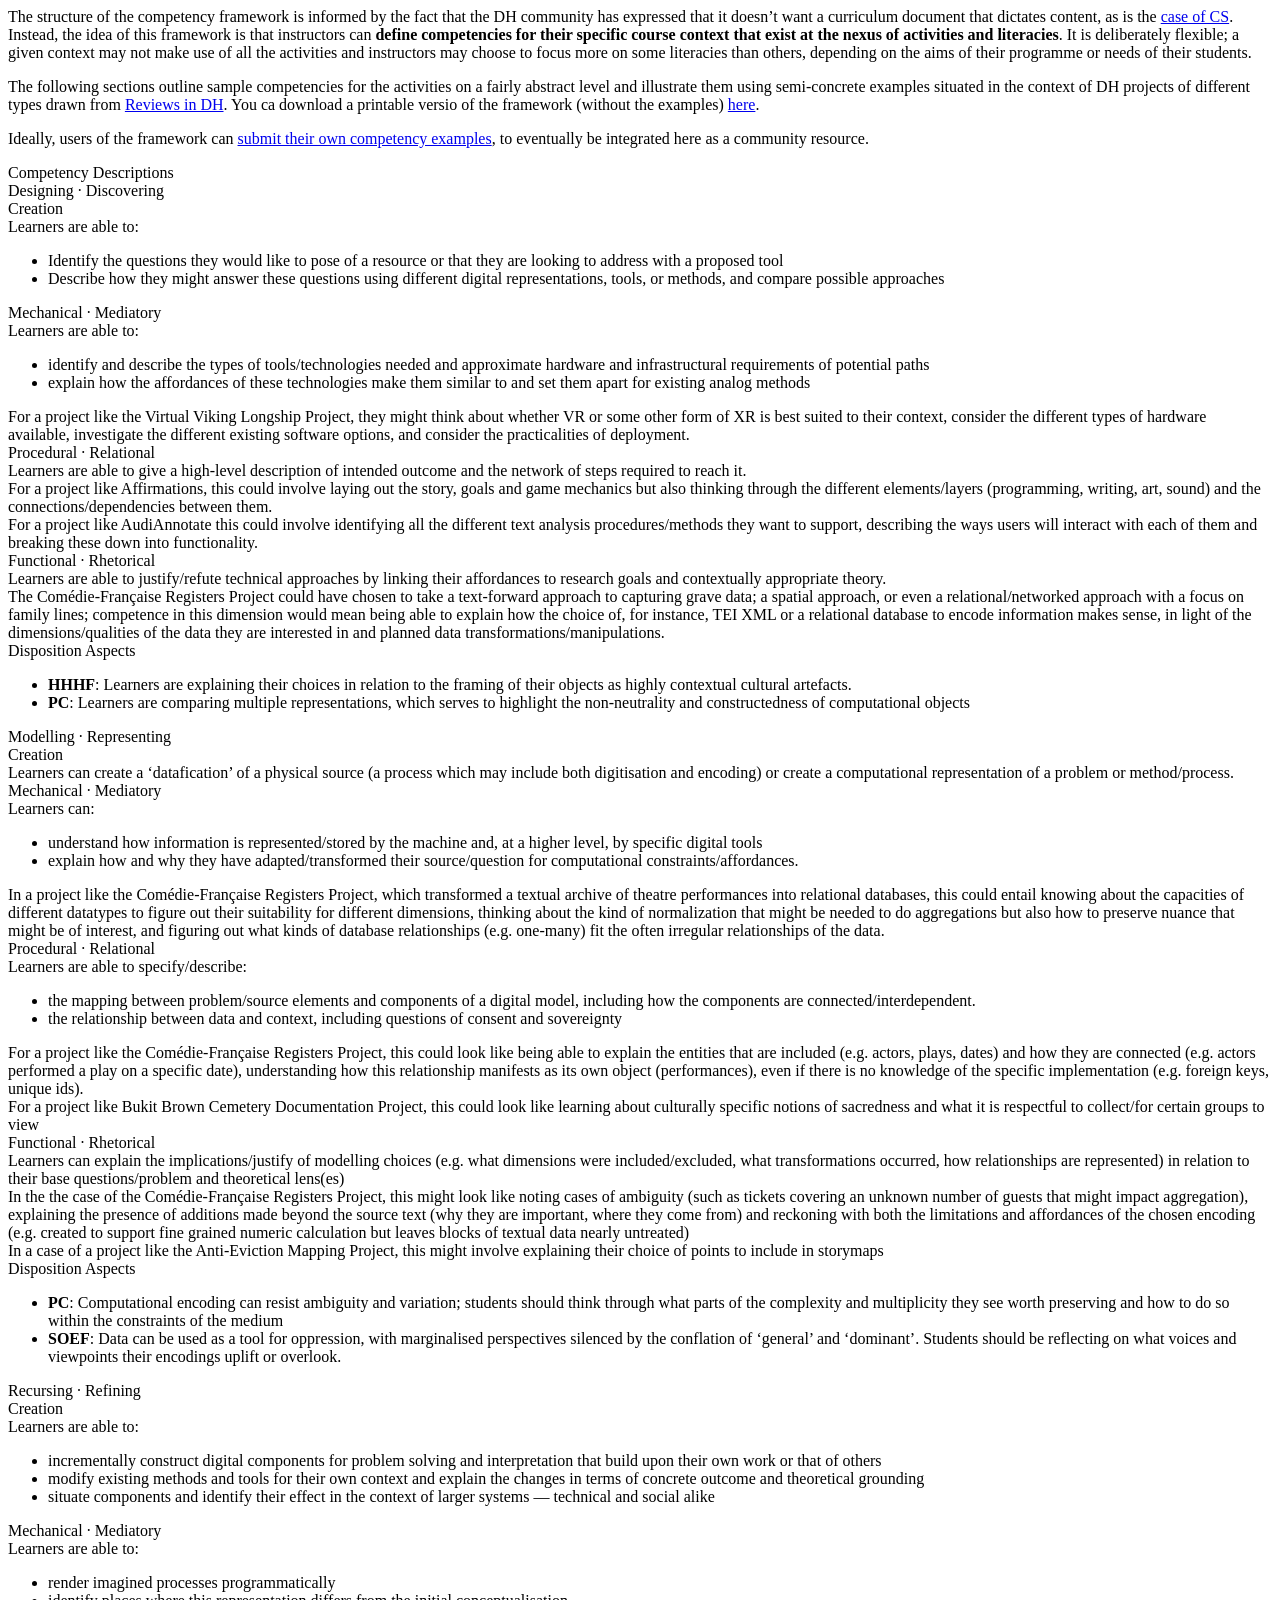
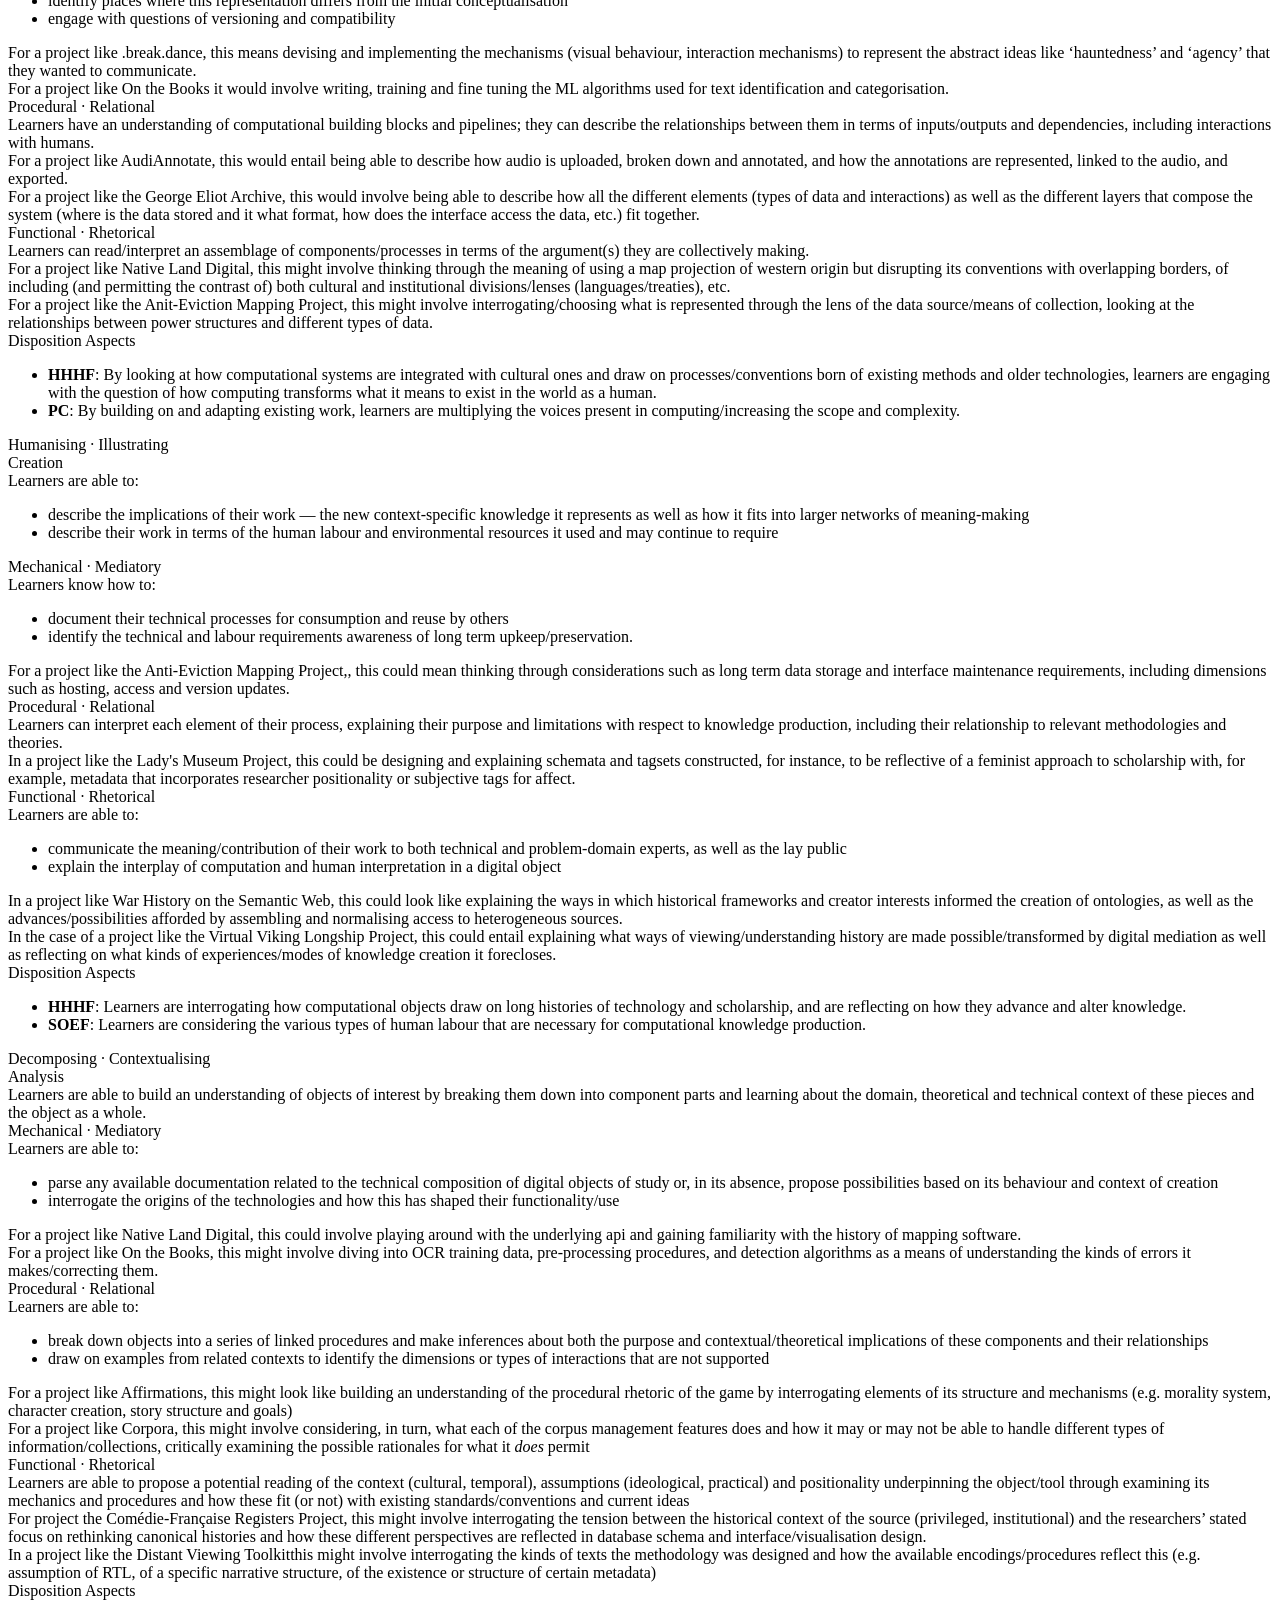
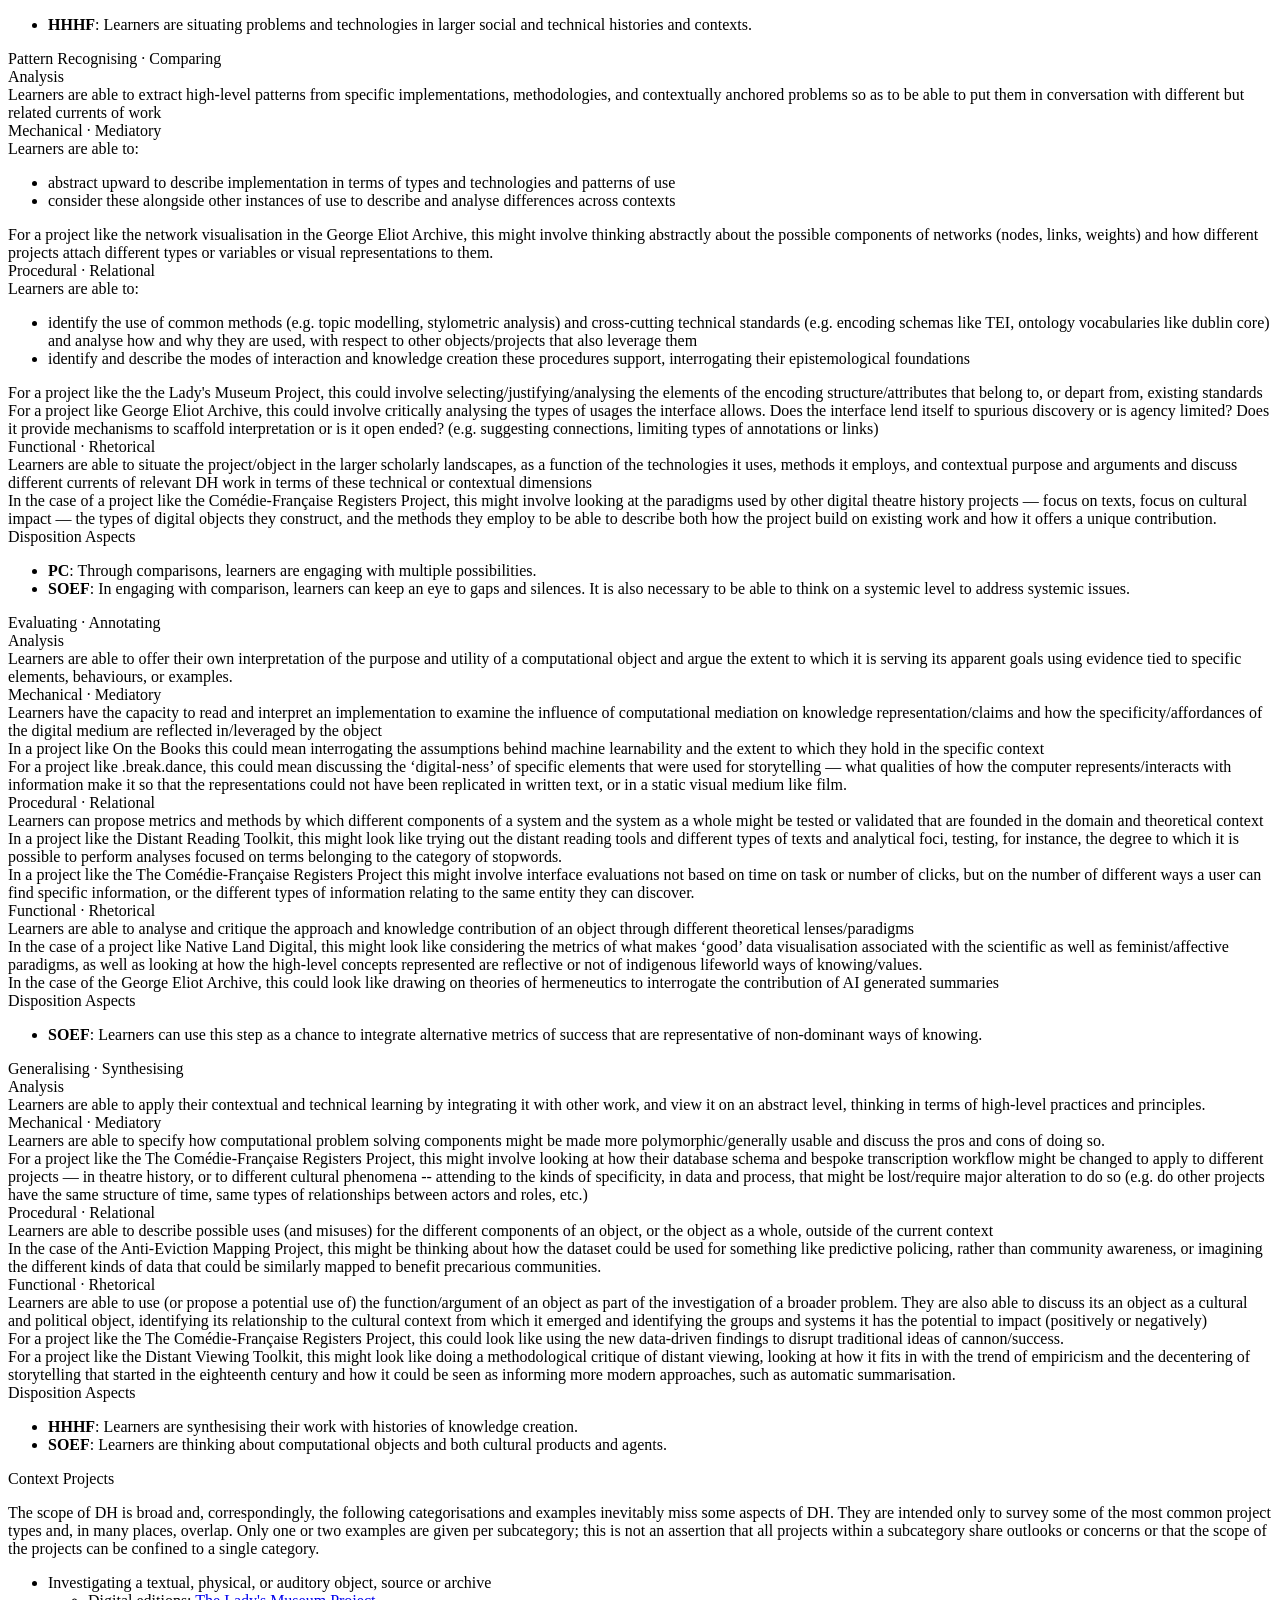
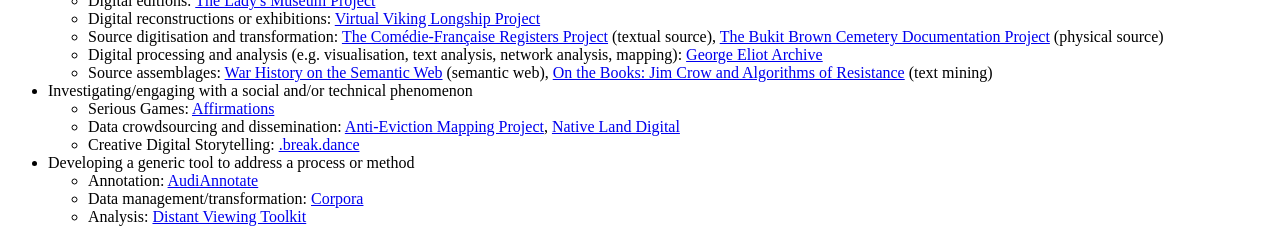
==== commit 45791c8c: "modifications" ====
--- a/views/framework.html
+++ b/views/framework.html
@@ -3,8 +3,8 @@
   <div class="text-content">
       <div class="content-section">
         <p>The structure of the competency framework is informed by the fact that the DH community has expressed that it doesn’t want a curriculum document that dictates content, as is the <a href="https://dl.acm.org/doi/epdf/10.1145/3664191" target="_blank">case of CS</a>. Instead, the idea of this framework is that instructors can <b>define competencies for their specific course context that exist at the nexus of activities and literacies</b>. It is deliberately flexible; a given context may not make use of all the activities and instructors may choose to focus more on some literacies than others, depending on the aims of their programme or needs of their students. <!--not sure if I should include the last bit--></p>
-        <p>The following sections outline sample competencies for the activities on a fairly abstract level and illustrate them using semi-concrete examples situated in the context of <a du-smooth-scroll="projects" offset="130" duration="1000" class="scroll-anchor">DH projects of different types</a> drawn from <a href="https://reviewsindh.pubpub.org/" target="_blank">Reviews in DH</a>.</p>
-        <p>Ideally, users of the framework can <a href="" target="_blank">submit their own competency examples</a>, to eventually be integrated here as a community resource.</p>
+        <p>The following sections outline sample competencies for the activities on a fairly abstract level and illustrate them using semi-concrete examples situated in the context of <a du-smooth-scroll="projects" offset="130" duration="1000" class="scroll-anchor">DH projects of different types</a> drawn from <a href="https://reviewsindh.pubpub.org/" target="_blank">Reviews in DH</a>. You ca download a printable versio of the framework (without the examples) <a target="_self" href="./CF_printout.pdf" download="CF_printout.pdf">here</a>.</p>
+        <p>Ideally, users of the framework can <a target="_blank" href="https://forms.cloud.microsoft/Pages/ResponsePage.aspx?id=KVxybjp2UE-B8i4lTwEzyKZssW4STa9OnrBlYKgMA29UOUM5TTJCMVhSM0NHVzVPSktPWlNQREtHMS4u" target="_blank">submit their own competency examples</a>, to eventually be integrated here as a community resource.</p>
         <!--ADD FORM-->
       </div>
       <!--add a form-->
@@ -76,7 +76,7 @@
           <div class="comp-s">Learners are able to:<ul>
             <li>incrementally construct digital components for problem solving and interpretation that build upon their own work or that of others </li>
             <li>modify existing methods and tools for their own context and explain the changes in terms of concrete outcome and theoretical grounding</li>
-            <li>situate components and identify their effect in the context of larger systems -- technical and social alike</li>
+            <li>situate components and identify their effect in the context of larger systems — technical and social alike</li>
           </ul></div>
           <div class="comp-lit">
             <div class="lit-desc"><div class="lit-title">Mechanical · Mediatory</div>Learners are able to:
@@ -109,7 +109,7 @@
           </div>
         </div>
         <div class="comp-desc col-sm-12">
-          <div class="activity-title">Humanizing · Illustrating</div>
+          <div class="activity-title">Humanising · Illustrating</div>
           <div class="activity-type">Creation</div>
           <div class="comp-s">Learners are able to:
             <ul>
@@ -149,7 +149,7 @@
         <div class="comp-desc col-sm-12">
           <div class="activity-title">Decomposing · Contextualising</div>
           <div class="activity-type">Analysis</div>
-          <div class="comp-s">Learners build an understanding of objects of interest by breaking them down into component parts and learning about the domain, theoretical and technical context of these pieces and the object as a whole.</div>
+          <div class="comp-s">Learners are able to build an understanding of objects of interest by breaking them down into component parts and learning about the domain, theoretical and technical context of these pieces and the object as a whole.</div>
           <div class="comp-lit">
             <div class="lit-desc"><div class="lit-title">Mechanical · Mediatory</div> Learners are able to:
             <ul><li>parse any available documentation related to the technical composition of digital objects of study or, in its absence, propose possibilities based on its behaviour and context of creation</li>
@@ -182,7 +182,7 @@
           </div>
         </div>
         <div class="comp-desc col-sm-12">
-          <div class="activity-title"> Pattern recognising · Comparing</div>
+          <div class="activity-title"> Pattern Recognising · Comparing</div>
           <div class="activity-type">Analysis</div>
           <div class="comp-s">Learners are able to extract high-level patterns from specific implementations, methodologies, and contextually anchored problems so as to be able to put them in conversation with different but related currents of work</div>
           <div class="comp-lit">
